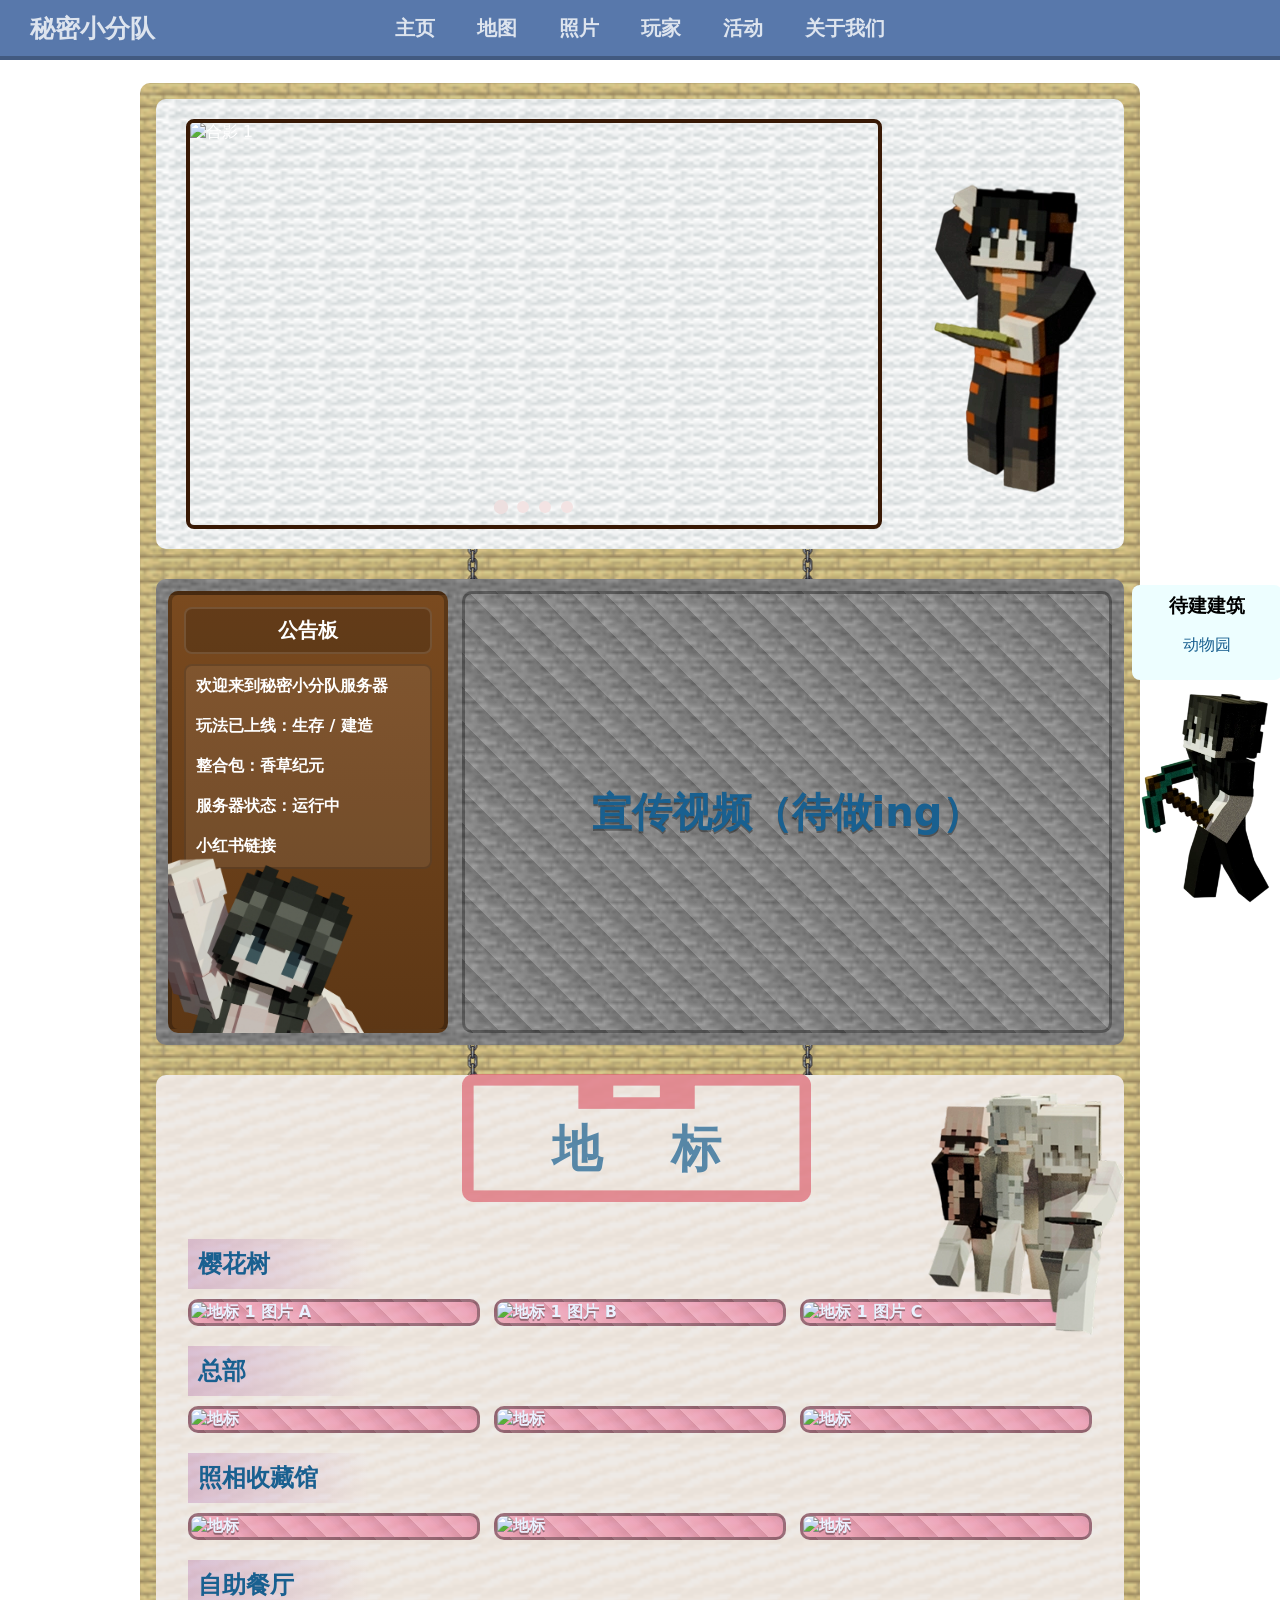
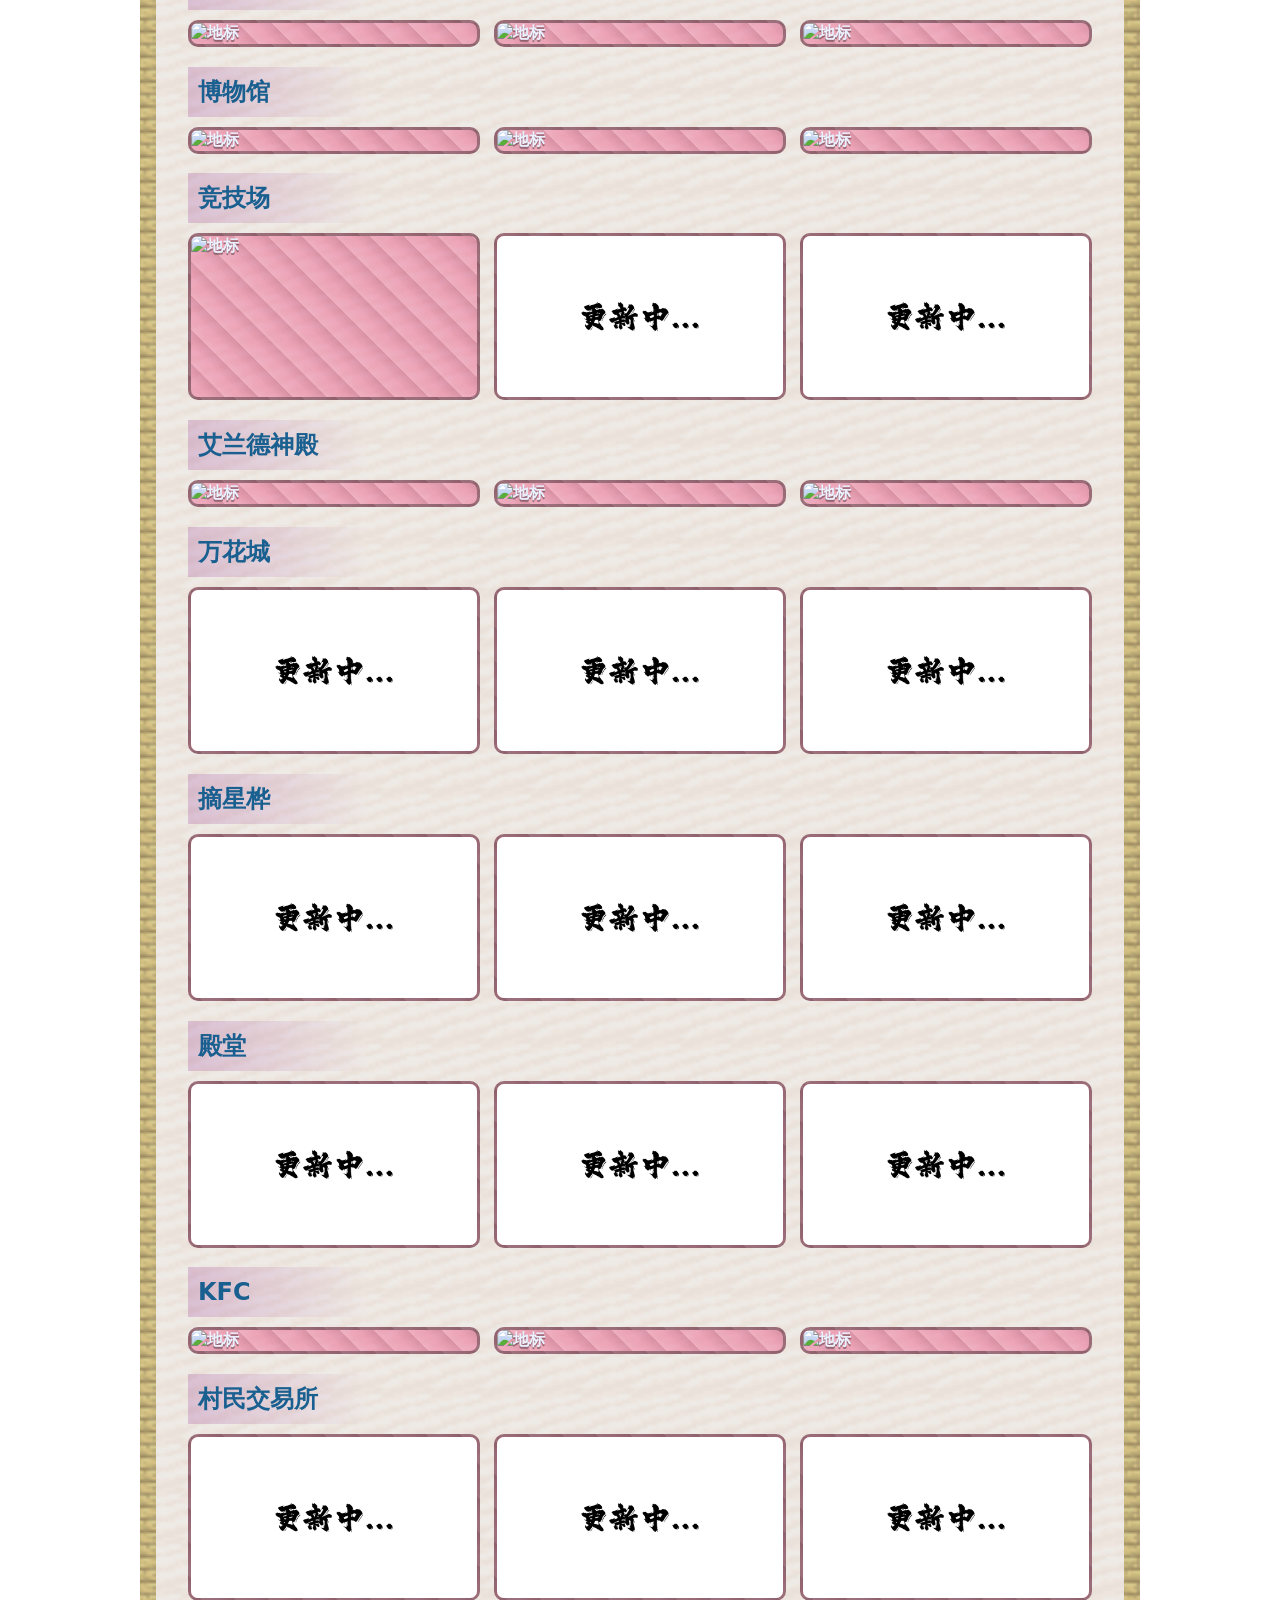
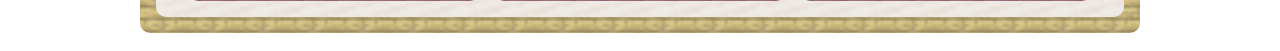
==== index.html @ 8e8fd340 "jsDelivr CDN" ====
<!DOCTYPE html>
<html lang="zh">

<head>
    <meta charset="UTF-8">
    <meta name="viewport" content="width=device-width, initial-scale=1.0">
    <title>秘密小分队 - 照片</title>
    <link rel="stylesheet" href="style.css">
</head>

<body>
    <header class="header">
        <div class="header-title">秘密小分队</div>
        <nav class="nav" aria-label="主导航">
            <ul>
                <li><a href="index.html" class="nav-link">主页</a></li>
                <li><a href="map.html" class="nav-link">地图</a></li>
                <li><a href="picture.html" class="nav-link">照片</a></li>
                <li><a href="user.html" class="nav-link">玩家</a></li>
                <li><a href="activity.html" class="nav-link">活动</a></li>
                <li><a href="about.html" class="nav-link">关于我们</a></li>
            </ul>
        </nav>
    </header>
    <aside class="sidebar">
        <div>
            <h3>待建建筑</h3>
            <p>动物园<p>
        </div>
        <img src="image/index/zhao.png" alt=" Zhao">
    </aside>

    <main class="content-panel content-panel-oak">
        <section id="photo" class="page">
            <!-- 第一板块：轮播图占位色块 -->
            <div class="mc-panel photo-panel-1">
                <div class="photo-panel-row">
                    <div class="carousel-block">
                        <div class="carousel-container" style="width: 696px; height: 410px;">
                            <div class="carousel-slides" id="carouselSlides">
                                <div class="carousel-slide active">
                                    <img src="https://cdn.jsdelivr.net/gh/QiuYu722/mcmmxfd.github.io@main/image/GroupPhoto/hz1.webp" alt="合影 1">
                                </div>
                                <div class="carousel-slide">
                                    <img src="https://cdn.jsdelivr.net/gh/QiuYu722/mcmmxfd.github.io@main/image/GroupPhoto/hz2.webp" alt="合影 2">
                                </div>
                                <div class="carousel-slide">
                                    <img src="https://cdn.jsdelivr.net/gh/QiuYu722/mcmmxfd.github.io@main/image/GroupPhoto/hz3.webp" alt="合影 3">
                                </div>
                                <div class="carousel-slide">
                                    <img src="https://cdn.jsdelivr.net/gh/QiuYu722/mcmmxfd.github.io@main/image/GroupPhoto/hz4.webp" alt="合影 4">
                                </div>
                            </div>
                            <div class="carousel-indicators" id="carouselIndicators"></div>
                        </div>
                    </div>
                    <div class="agen-block">
                        <img src="image/index/agen.png" alt="Agen">
                    </div>
                </div>
            </div>

            <!-- 第一板块与第二板块之间的水平线（栅栏图案平铺） -->
            <div class="container-hr">
                <div></div>
                <img src="image/index/iron.png">
                <div></div>
                <img src="image/index/iron.png">
                <div></div>
            </div>

            <!-- 第二板块：公告板 + 图片展示（大图+小图 / 三小图） -->
            <div class="mc-panel photo-panel-2">
                <div class="photo-grid-2">
                    <aside class="announcement-board">
                        <div class="announcement-title">公告板</div>
                        <img class="announcement-jiang" src="image/index/jiang.png" alt="jiang" />
                        <div class="announcement-body">
                            <div class="announce-line">欢迎来到秘密小分队服务器<br /><br />玩法已上线：生存 / 建造<br />
                                <br />整合包：香草纪元<br />
                                <br />服务器状态：运行中<br />
                                <br /><a style="text-decoration: none;color: white;"
                                    href="https://www.xiaohongshu.com/user/profile/586125215e87e7041551c814?xsec_token=AB4PnEiYgqq6BIfHz4AtgeWIBw6Y8G5RnWT6RjGus243c%3D&xsec_source=pc_search">小红书链接</a>
                            </div>

                        </div>
                    </aside>

                    <div aria-label="图片展示占位块">

                        <div class="img-ph" style="--ph-w: 640px; --ph-h: 442px; height: 442px;">
                            <p style="font-size: 40px;">宣传视频（待做ing）</p>
                        </div>
                    </div>
                </div>
            </div>

            <div class="container-hr">
                <div></div>
                <img src="image/index/iron.png">
                <div></div>
                <img src="image/index/iron.png">
                <div></div>
            </div>

            <!-- 第三板块：三个名字各自三张照片 -->
            <div class="mc-panel photo-panel-3">
                <div class="location-title">
                    <p>地&nbsp&nbsp&nbsp&nbsp标</p>
                </div>
                <img src="image/index/location.png" alt="位置图标" class="location-photo">
                <div id="playerCards" class="player-cards">
                    <div class="player-card">
                        <div class="player-card-id">
                            <h2>樱花树</h2>
                        </div>
                        <div class="player-card-photos">
                            <img src="https://cdn.jsdelivr.net/gh/QiuYu722/mcmmxfd.github.io@main/image/Landmark/CherryBlossom/yhs.webp" alt="地标 1 图片 A" class="img-ph img-ph-3" loading="lazy">
                            <img src="https://cdn.jsdelivr.net/gh/QiuYu722/mcmmxfd.github.io@main/image/Landmark/CherryBlossom/yhs1.webp" alt="地标 1 图片 B" class="img-ph img-ph-3" loading="lazy">
                            <img src="https://cdn.jsdelivr.net/gh/QiuYu722/mcmmxfd.github.io@main/image/Landmark/CherryBlossom/yhs2.webp" alt="地标 1 图片 C" class="img-ph img-ph-3" loading="lazy">
                        </div>
                    </div>

                    <div class="player-card">
                        <div class="player-card-id">
                            <h2>总部</h2>
                        </div>
                        <div class="player-card-photos">
                            <img src="https://cdn.jsdelivr.net/gh/QiuYu722/mcmmxfd.github.io@main/image/Landmark/Headquarters/zb1.webp" alt="地标" class="img-ph img-ph-3" loading="lazy">
                            <img src="https://cdn.jsdelivr.net/gh/QiuYu722/mcmmxfd.github.io@main/image/Landmark/Headquarters/zb2.webp" alt="地标" class="img-ph img-ph-3" loading="lazy">
                            <img src="https://cdn.jsdelivr.net/gh/QiuYu722/mcmmxfd.github.io@main/image/Landmark/Headquarters/zb3.webp" alt="地标" class="img-ph img-ph-3" loading="lazy">
                        </div>
                    </div>

                    <div class="player-card">
                        <div class="player-card-id">
                            <h2>照相收藏馆</h2>
                        </div>
                        <div class="player-card-photos">
                            <img src="https://cdn.jsdelivr.net/gh/QiuYu722/mcmmxfd.github.io@main/image/Landmark/camera/zxg2.webp" alt="地标" class="img-ph img-ph-3" loading="lazy">
                            <img src="https://cdn.jsdelivr.net/gh/QiuYu722/mcmmxfd.github.io@main/image/Landmark/camera/zxg1.webp" alt="地标" class="img-ph img-ph-3" loading="lazy">
                            <img src="https://cdn.jsdelivr.net/gh/QiuYu722/mcmmxfd.github.io@main/image/Landmark/camera/zxg.webp" alt="地标" class="img-ph img-ph-3" loading="lazy">
                        </div>
                    </div>

                    <div class="player-card">
                        <div class="player-card-id">
                            <h2>自助餐厅</h2>
                        </div>
                        <div class="player-card-photos">
                            <img src="https://cdn.jsdelivr.net/gh/QiuYu722/mcmmxfd.github.io@main/image/Landmark/restaurant/ct.webp" alt="地标" class="img-ph img-ph-3" loading="lazy">
                            <img src="https://cdn.jsdelivr.net/gh/QiuYu722/mcmmxfd.github.io@main/image/Landmark/restaurant/ct1.webp" alt="地标" class="img-ph img-ph-3" loading="lazy">
                            <img src="https://cdn.jsdelivr.net/gh/QiuYu722/mcmmxfd.github.io@main/image/Landmark/restaurant/ct2.webp" alt="地标" class="img-ph img-ph-3" loading="lazy">
                        </div>
                    </div>

                    <div class="player-card">
                        <div class="player-card-id">
                            <h2>博物馆</h2>
                        </div>
                        <div class="player-card-photos">
                            <img src="https://cdn.jsdelivr.net/gh/QiuYu722/mcmmxfd.github.io@main/image/Landmark/museum/bwg.webp" alt="地标" class="img-ph img-ph-3" loading="lazy">
                            <img src="https://cdn.jsdelivr.net/gh/QiuYu722/mcmmxfd.github.io@main/image/Landmark/museum/bwg1.webp" alt="地标" class="img-ph img-ph-3" loading="lazy">
                            <img src="https://cdn.jsdelivr.net/gh/QiuYu722/mcmmxfd.github.io@main/image/Landmark/museum/bwg2.webp" alt="地标" class="img-ph img-ph-3" loading="lazy">
                        </div>
                    </div>

                    <div class="player-card">
                        <div class="player-card-id">
                            <h2>竞技场</h2>
                        </div>
                        <div class="player-card-photos">
                            <img src="https://cdn.jsdelivr.net/gh/QiuYu722/mcmmxfd.github.io@main/image/Landmark/fight/jjc.webp" alt="地标" class="img-ph img-ph-3" loading="lazy">
                            <img src="image/update.png" alt="地标" class="img-ph img-ph-3" loading="lazy">
                            <img src="image/update.png" alt="地标" class="img-ph img-ph-3" loading="lazy">
                        </div>
                    </div>

                    <div class="player-card">
                        <div class="player-card-id">
                            <h2>艾兰德神殿</h2>
                        </div>
                        <div class="player-card-photos">
                            <img src="https://cdn.jsdelivr.net/gh/QiuYu722/mcmmxfd.github.io@main/image/Landmark/temple/sd.webp" alt="地标" class="img-ph img-ph-3" loading="lazy">
                            <img src="https://cdn.jsdelivr.net/gh/QiuYu722/mcmmxfd.github.io@main/image/Landmark/temple/sd2.webp" alt="地标" class="img-ph img-ph-3" loading="lazy">
                            <img src="https://cdn.jsdelivr.net/gh/QiuYu722/mcmmxfd.github.io@main/image/Landmark/temple/sd1.webp" alt="地标" class="img-ph img-ph-3" loading="lazy">
                        </div>
                    </div>
                    
                    <div class="player-card">
                        <div class="player-card-id">
                            <h2>万花城</h2>
                        </div>
                        <div class="player-card-photos">
                            <img src="image/update.png" alt="地标" class="img-ph img-ph-3" loading="lazy">
                            <img src="image/update.png" alt="地标" class="img-ph img-ph-3" loading="lazy">
                            <img src="image/update.png" alt="地标" class="img-ph img-ph-3" loading="lazy">
                        </div>
                    </div>

                    <div class="player-card">
                        <div class="player-card-id">
                            <h2>摘星桦</h2>
                        </div>
                        <div class="player-card-photos">
                            <img src="image/update.png" alt="地标" class="img-ph img-ph-3" loading="lazy">
                            <img src="image/update.png" alt="地标" class="img-ph img-ph-3" loading="lazy">
                            <img src="image/update.png" alt="地标" class="img-ph img-ph-3" loading="lazy">
                        </div>
                    </div>

                    <div class="player-card">
                        <div class="player-card-id">
                            <h2>殿堂</h2>
                        </div>
                        <div class="player-card-photos">
                            <img src="image/update.png" alt="地标" class="img-ph img-ph-3" loading="lazy">
                            <img src="image/update.png" alt="地标" class="img-ph img-ph-3" loading="lazy">
                            <img src="image/update.png" alt="地标" class="img-ph img-ph-3" loading="lazy">
                        </div>
                    </div>

                    <div class="player-card">
                        <div class="player-card-id">
                            <h2>KFC</h2>
                        </div>
                        <div class="player-card-photos">
                            <img src="https://cdn.jsdelivr.net/gh/QiuYu722/mcmmxfd.github.io@main/image/Landmark/KFC/kfc.webp" alt="地标" class="img-ph img-ph-3" loading="lazy">
                            <img src="https://cdn.jsdelivr.net/gh/QiuYu722/mcmmxfd.github.io@main/image/Landmark/KFC/kfc1.webp" alt="地标" class="img-ph img-ph-3" loading="lazy">
                            <img src="https://cdn.jsdelivr.net/gh/QiuYu722/mcmmxfd.github.io@main/image/Landmark/KFC/kfc2.webp" alt="地标" class="img-ph img-ph-3" loading="lazy">
                        </div>
                    </div>

                    <div class="player-card">
                        <div class="player-card-id">
                            <h2>村民交易所</h2>
                        </div>
                        <div class="player-card-photos">
                            <img src="image/update.png" alt="地标" class="img-ph img-ph-3" loading="lazy">
                            <img src="image/update.png" alt="地标" class="img-ph img-ph-3" loading="lazy">
                            <img src="image/update.png" alt="地标" class="img-ph img-ph-3" loading="lazy">
                        </div>
                    </div>

                </div>
            </div>
        </section>
    </main>

    <script src="script.js"></script>
</body>

</html>
---- style.css ----
/* ========================================
   基础样式 - Minecraft 风格主题
   ======================================== */

/* MC 风格基础样式（占位图也会使用这套像素块风格） */
* {
  box-sizing: border-box;
  color: #ffffff;
}

body {
  font-family: "Minecraft", "Minecraftia", "Press Start 2P", system-ui, -apple-system, sans-serif;
  margin: 0;
  position: relative;
}

body::before {
  content: "";
  position: fixed;
  top: 0;
  left: 0;
  width: 100%;
  height: 100%;
  z-index: -1;
  background-image: url("image/index/background.jpg");
  background-repeat: no-repeat;
  background-attachment: fixed;
  background-size: cover;
  will-change: transform;
}

/* ========================================
   顶部导航栏样式
   ======================================== */

.header {
  background-color: #5878ab;
  height: 60px;
  padding: 0 30px;
  display: grid;
  grid-template-columns: 1fr auto 1fr;
  align-items: center;
  border-bottom: 4px solid rgba(0, 0, 0, 0.25);
  position: fixed;
  top: 0;
  left: 0;
  right: 0;
  z-index: 1000;
}

.header-title {
  color: #dde4ee;
  font-size: 25px;
  font-weight: 700;
  justify-self: start;
  text-shadow: 0 2px 0 #5878ab;
}

.header-login {
  justify-self: end;
}

.login-link {
  color: #fff;
  text-decoration: none;
  padding: 8px 12px;
  background: rgba(0, 0, 0, 0.18);
  border: 2px solid rgba(255, 255, 255, 0.12);
  border-radius: 6px;
  font-weight: 700;
}

/* 导航菜单 */
.nav ul {
  list-style: none;
  padding: 0;
  margin: 0;
  display: flex;
  gap: 22px;
  justify-content: center;
}

.nav ul li {
  display: inline-block;
}

.nav ul li a {
  color: #dde4ee;
  text-decoration: none;
  font-size: 20px;
  font-weight: 600;
  padding: 8px 10px;
  border-radius: 6px;
  background: transparent;
}

.nav ul li a:hover {
  color: #d5843e; /* 悬停字体改为褐色 */
}

/* ========================================
   侧边栏样式（右下角待建建筑）
   ======================================== */

.sidebar {
  position: fixed;
  bottom: -10px;
  right: -2px;
  z-index: 999;
}

.sidebar div {
  width: 150px;
  border-radius: 8px;
  background: rgb(237, 254, 255);
}

.sidebar div p {
  margin: 0;
  padding: 8px 12px;
  color: #196090;
  text-align: center;
  font-size: 16px;
}

.sidebar div h3 {
  margin: 0;
  padding: 8px 12px;
  color: #000000;
  text-align: center;
}

.sidebar img {
  display: block;
  width: 150px;
  height: auto;
}

/* ========================================
   内容面板基础样式
   ======================================== */

.content-panel {
  width: 1100px; /* 1k 固定画布宽度，避免缩放时位置漂移 */
  max-width: 1000px;
  min-width: 1000px;
  margin: 83px auto 18px;
  background-color: #ffffff;
  border-radius: 10px; /* 与 .mc-panel 圆角对齐 */
  overflow: hidden; /* 确保圆角裁切一致 */
}

.content-panel-oak {
  background-color: transparent; /* 替换纯色为贴图 */
  background-image: url("image/Texture/oak.png");
  background-repeat: repeat;
  padding: 16px;
  background-size: 50px 50px;
}

.page {
  display: block;
}

/* 橡木围栏分隔线 */
.oak-divider {
  height: 50px;
  width: 100%;
  position: relative;
  border-radius: 0;
  overflow: hidden; /* 防止伪元素偏移导致边缘看起来发圆 */
  background-image: url("image/oak_fence.png");
  background-repeat: repeat-x;
  background-position: center;
  background-size: auto 50px;
  margin: 0;
}

.oak-divider::before {
  content: "";
  position: absolute;
  inset: 0;
  background-image: url("image/oak_fence.png");
  background-repeat: repeat-x;
  background-position: center;
  background-size: auto 50px;
  transform: translateY(-6px);
  filter: brightness(1.18) contrast(1.05);
  opacity: 0.28;
  mix-blend-mode: screen;
  border-radius: 0;
  pointer-events: none;
}

.oak-divider::after {
  content: "";
  position: absolute;
  inset: 0;
  background-image: url("image/oak_fence.png");
  background-repeat: repeat-x;
  background-position: center;
  background-size: auto 50px;
  transform: translateY(6px);
  filter: brightness(0.78) contrast(1.05);
  opacity: 0.25;
  mix-blend-mode: multiply;
  border-radius: 0;
  pointer-events: none;
}

/* ========================================
   MC 通用组件样式
   ======================================== */

.mc-panel {
  background: linear-gradient(#2c3d6b, #243257);
  border-radius: 10px;
  padding: 10px;
}

.mc-button {
  background: #2f8f2f;
  color: #f7fff7;
  border: 3px solid rgba(0, 0, 0, 0.25);
  border-bottom-width: 6px;
  border-radius: 8px;
  padding: 10px 12px;
  cursor: pointer;
  font-weight: 800;
  letter-spacing: 0.5px;
}

.mc-button:hover {
  filter: brightness(1.05);
}

.mc-button:disabled {
  opacity: 0.6;
  cursor: not-allowed;
}

.mc-select {
  width: 220px;
  padding: 10px 12px;
  border-radius: 8px;
  border: 3px solid rgba(0, 0, 0, 0.25);
  background: #111a2e;
  color: #eaf2ff;
  font-weight: 700;
}

.mc-select[multiple] {
  height: auto;
  min-height: 100px;
}

.mc-input {
  width: 100%;
  padding: 12px 14px;
  border-radius: 8px;
  border: 3px solid rgba(0, 0, 0, 0.25);
  background: #0f1730;
  color: #eaf2ff;
  font-size: 14px;
  font-weight: 600;
}

/* ========================================
   第一板块：轮播图 + Agen 角色展示
   对应 HTML: photo-panel-1
   包含：合影轮播图（696x410）+ 右侧 Agen 图片
   ======================================== */

.photo-panel-1 {
  padding: 20px;
  position: relative;
  overflow: hidden;
  background-image: url("image/Texture/wool.png");
  background-repeat: repeat;
  background-size: 50px 50px;
}

.photo-panel-1 .photo-panel-row {
  position: relative;
  z-index: 1;
}

.photo-panel-row {
  display: flex;
  gap: 14px;
  align-items: flex-start;
}

.carousel-block {
  flex: 1;
  min-width: 0;
}

/* Agen 角色图片定位 */
.agen-block {
  display: flex;
  align-items: center;
  justify-content: center;
}

.agen-block img {
  max-width: 300px;
  height: auto;
  position: absolute;
  top: 40px;
  right: -20px;
}

/* 轮播图容器 */
.carousel-container {
  position: relative;
  width: 690px;
  height: 404px;
  overflow: hidden;
  margin: 0 auto 0 10px;
  border-radius: 8px;
  border: 4px solid #381905;
}

.carousel-slides {
  width: 100%;
  height: 100%;
  position: relative;
}

.carousel-slide {
  position: absolute;
  top: 0;
  left: 0;
  width: 100%;
  height: 100%;
  opacity: 0;
  transition: opacity 0.5s ease-in-out;
  display: flex;
  align-items: center;
  justify-content: center;
}

.carousel-slide.active {
  opacity: 1;
  z-index: 1;
}

.carousel-slide img {
  width: 690px;
  height: 404px;
  object-fit: cover;
  display: block;
}

/* 轮播图指示器 */
.carousel-indicators {
  position: absolute;
  bottom: 12px;
  left: 50%;
  transform: translateX(-50%);
  display: flex;
  gap: 10px;
  z-index: 2;
}

.carousel-indicator {
  width: 12px;
  height: 12px;
  border-radius: 50%;
  background: rgb(243, 227, 227);
  cursor: pointer;
  transition: background-color 0.3s, transform 0.3s;
}

.carousel-indicator.active {
  background: rgb(237, 223, 223);
  transform: scale(1.2);
}

.carousel-indicator:hover {
  background: rgb(232, 218, 218);
}

.carousel-controls {
  width: 120px;
  display: flex;
  flex-direction: column;
  gap: 10px;
  padding-top: 4px;
}

/* ========================================
   水平分隔线（铁轨图案）
   用于分隔各个版块
   ======================================== */

.container-hr {
  width: 968px;
  display: grid;
  grid-template-columns: 1fr auto 1fr auto 1fr; /* 列结构：左空隙 | 图片 1 | 中空隙 | 图片 2 | 右空隙 */
  align-items: center;
}

/* 图片固定为 35px × 30px */
.container-hr>img {
  width: 35px;
  height: 30px;
  object-fit: cover; /* 图片会裁剪填满，不变形 */
}

/* ========================================
   第二板块：公告板 + 宣传视频占位
   对应 HTML: photo-panel-2
   包含：左侧公告板（280px）+ 右侧宣传视频区域（640x442）
   ======================================== */

.photo-panel-2 {
  padding: 12px;
  background-image: url("image/Texture/stone.jpg");
  background-repeat: repeat;
  background-size: 50px 50px;
}

.photo-grid-2 {
  display: grid;
  grid-template-columns: 280px 1fr;
  gap: 14px;
}

/* 公告板样式 */
.announcement-board {
  border: 4px solid rgba(0, 0, 0, 0.25);
  border-radius: 10px;
  background: linear-gradient(#7a4a1f, #5d3715);
  padding: 12px;
  height: 442px;
  position: relative; /* 便于内部图片左下角定位 */
}

.announcement-jiang {
  position: absolute;
  bottom: 12px;
  width: 200px;
  height: auto;
  z-index: 2; /* 放在文字上方 */
  pointer-events: none; /* 不影响用户选择/拖拽 */
  transform: translate(-16px, 16px);
}

.announcement-title {
  font-weight: 950;
  font-size: 20px;
  margin-bottom: 10px;
  padding: 8px 10px;
  border-radius: 8px;
  background: rgba(0, 0, 0, 0.18);
  border: 2px solid rgba(255, 255, 255, 0.12);
  text-align: center; /* 文字在公告标题栏内居中 */
}

.announcement-body {
  display: flex;
  flex-direction: column;
  gap: 10px;
}

.announce-line {
  background: rgba(255, 255, 255, 0.08);
  border: 2px solid rgba(0, 0, 0, 0.18);
  border-radius: 8px;
  padding: 10px;
  font-weight: 750;
}

/* 图片占位块通用样式 */
.img-ph {
  display: flex;
  align-items: center;
  justify-content: center;
  background: repeating-linear-gradient(45deg,
      rgba(255, 255, 255, 0.15),
      rgba(255, 255, 255, 0.05) 12px,
      rgba(0, 0, 0, 0.08) 24px);
  border: 3px solid rgba(0, 0, 0, 0.35);
  border-radius: 10px;
  color: #eaf2ff;
  font-weight: 900;
  text-shadow: 0 2px 0 rgba(0, 0, 0, 0.35);
}

/* 三张照片布局的图片尺寸 */
.img-ph-3 {
  width: 292px;
  height: auto;
  background-color: rgba(233, 30, 99, 0.35);
}

/* ========================================
   第三板块：地标展示区
   对应 HTML: photo-panel-3
   包含：地标标题 + 位置图标 + 多个玩家卡片（每个含 3 张照片）
   ======================================== */

.photo-panel-3 {
  padding: 12px;
  position: relative;
  background-image: url("image/Texture/quartzblock.jpg");
  background-repeat: repeat;
  padding: 16px;
  background-size: 50px 50px;
}

.photo-panel-3 h2,
p {
  color: #196090;
}

.photo-panel-3 p {
  text-align: center;
  line-height: 3;
  font-size: 50px;
  font-weight: 950;
  margin: 0px;
}

/* 地标标题背景（高斯普图案） */
.location-title {
  position: relative;
  left: 290px;
  top: -17px;
  right: 20px;
  width: 349px;
  height: 128px;
  background-image: url("image/index/gsp.png");
  background-repeat: no-repeat;
  background-size: cover;
  opacity: 0.7;
}

/* 位置图标图片 */
.location-photo {
  position: absolute;
  top: -10px;
  right: -20px;
  width: 240px;
  height: auto;
  z-index: 1;
  pointer-events: none;
}

/* 玩家选择器（未在 index.html 使用，保留给其他页面） */
.player-selector {
  display: flex;
  justify-content: space-between;
  align-items: center;
  gap: 14px;
  margin-bottom: 14px;
}

.player-selector-left {
  display: flex;
  align-items: center;
  gap: 12px;
}

.player-selector-label {
  font-weight: 900;
}

.player-dropdown {
  position: relative;
}

.player-dropdown-summary {
  cursor: pointer;
  list-style: none;
  font-weight: 900;
  padding: 10px 12px;
  border-radius: 8px;
  border: 3px solid rgba(0, 0, 0, 0.25);
  background: #111a2e;
  color: #eaf2ff;
  user-select: none;
}

.player-dropdown summary::-webkit-details-marker {
  display: none;
}

.player-checkboxes {
  margin-top: 0; /* 提示词和下拉列表之间不留空 */
  padding: 10px 12px;
  border-radius: 10px;
  border: 3px solid rgba(0, 0, 0, 0.25);
  background: #111a2e;
  display: flex;
  flex-direction: column;
  gap: 10px;
  min-width: 240px;
}

.player-checkbox {
  display: flex;
  align-items: center;
  gap: 10px;
  font-weight: 800;
  color: #eaf2ff;
}

.player-checkbox input[type="checkbox"] {
  width: 18px;
  height: 18px;
  accent-color: #2f8f2f;
}

/* 玩家卡片容器 */
.player-cards {
  display: flex;
  flex-direction: column; /* 每个小板块独占一行 */
  align-items: stretch;
}

.player-card {
  display: block;
  width: 100%;
  padding-left: 16px;
  padding-right: 16px;
}

.player-card-id {
  width: 180px;
  height: 50px;
  background: linear-gradient(to right, rgba(134, 18, 132, 0.196), rgba(221, 88, 206, 0.004));
  margin-bottom: 10px;
}

.player-card-id h2 {
  line-height: 50px;
  margin-left: 10px;
}

/* 玩家照片网格（每行 3 张） */
.player-card-photos {
  display: flex;
  gap: 14px;
}

/* ========================================
   地图页面样式（map.html 使用）
   ======================================== */

.map-panel {
  padding: 0;
  position: relative;
}

.map-view {
  width: 100%;
  height: 520px;
  border-radius: 10px;
  overflow: hidden;
  border: 4px solid rgba(0, 0, 0, 0.25);
  background: linear-gradient(#131a33, #0d1230);
  position: relative;
}

.map-inner {
  position: absolute;
  left: 0;
  top: 0;
  transform-origin: 0 0;
}

.map-placeholder {
  border-radius: 4px;
  border-color: rgba(255, 255, 255, 0.12);
  width: var(--ph-w, 1200px);
  height: var(--ph-h, 800px);
  background-color: rgba(33, 150, 243, 0.25);
}

.map-image {
  width: 1200px;
  height: 800px;
  display: block;
  -webkit-user-drag: none;
  -khtml-user-drag: none;
  -moz-user-drag: none;
  -o-user-drag: none;
  user-select: none;
  -webkit-user-select: none;
  -moz-user-select: none;
  -ms-user-select: none;
}

.bailandi-image {
  position: absolute;
  bottom: -10px;
  right: -60px;
  width: auto;
  height: 240px;
  z-index: 10;
  pointer-events: none;
}

.map-hint {
  padding: 25px 20px;
  font-size: 20px;
}

/* ========================================
   用户页面样式（user.html 使用）
   ======================================== */

.user-page {
  padding: 12px;
  background-image: url("image/Texture/oak.png");
  background-repeat: repeat;
  background-size: 50px 50px;
}

.user-cards-container {
  display: flex;
  flex-direction: column;
  gap: 5px;
}

.user-card {
  background: #ffffff;
  border-radius: 10px;
  overflow: hidden;
  transition: all 0.3s ease;
}

.user-card-header {
  padding: 16px 20px;
  background: #dde4ee;
  border-bottom: 2px solid rgba(133, 114, 114, 0.12);
  cursor: pointer;
  transition: transform 0.3s ease;
  transform-origin: left center;
}

.user-card-header:hover {
  background: rgba(0, 0, 0, 0.25);
  transform: scale(1.2);
}

.user-card-title {
  margin: 0;
  padding: 0;
  font-weight: 950;
  font-size: 22px;
  color: #5878ab;
  display: inline-block;
}

.user-card-body {
  padding: 20px;
  transition: all 0.4s ease;
  max-height: 2000px;
  opacity: 1;
  background-image: url("image/Texture/wool.png");
  background-repeat: repeat;
  background-size: 50px 50px;
}

.user-card.collapsed .user-card-body {
  display: none;
}

.user-card.collapsed .user-card-header {
  border-bottom: none;
}

.user-two-col {
  display: flex;
  gap: 14px;
  align-items: stretch;
}

.user-col {
  min-width: 0;
}

.user-col-left {
  flex: 0 0 220px;
  width: 220px;
  position: relative;
}

.user-col-right {
  flex: 1;
  display: grid;
  grid-template-columns: repeat(2, 1fr);
  gap: 14px;
}

.user-skin-image {
  width: 220px;
  height: auto;
  display: block;
  border-radius: 8px;
  transition: transform 0.3s ease;
  cursor: pointer;
  position: relative;
  z-index: 2;
}

.user-skin-image:hover {
  transform: scale(1.05);
}

.user-skin-image.patting {
  animation: patAnimation 1s ease-in-out;
}

@keyframes patAnimation {
  0% {
    transform-origin: bottom center;
    transform: scaleY(1);
  }

  50% {
    transform-origin: bottom center;
    transform: scaleY(0.9);
  }

  100% {
    transform-origin: bottom center;
    transform: scaleY(1);
  }
}

.user-skin-patpat {
  position: absolute;
  top: 0;
  left: 50%;
  transform: translateX(-50%);
  width: 80px;
  height: auto;
  opacity: 0;
  z-index: 10;
  pointer-events: none;
  transition: opacity 0.3s ease;
}

.user-skin-patpat.show {
  opacity: 1;
  animation: showPatAnimation 1s ease-in-out;
}

@keyframes showPatAnimation {
  0% {
    opacity: 0;
    transform: translateX(-50%) translateY(-10px);
  }

  10% {
    opacity: 1;
    transform: translateX(-50%) translateY(0);
  }

  90% {
    opacity: 1;
    transform: translateX(-50%) translateY(0);
  }

  100% {
    opacity: 0;
    transform: translateX(-50%) translateY(-10px);
  }
}

.user-block {
  padding: 10px;
  text-align: center;
  line-height: 1.2;
}

.user-photo-grid {
  display: grid;
  grid-template-columns: repeat(2, 1fr);
  grid-template-rows: repeat(4, 1fr);
  gap: 14px;
  width: 100%;
  height: auto;
}

.user-photo-item {
  width: 100%;
  height: 100%;
  display: flex;
  align-items: center;
  justify-content: center;
}

.user-photo-item-img {
  width: 340px;
  height: 200px;
  object-fit: cover;
  border-radius: 8px;
  border: 3px solid rgba(233, 30, 99, 0.35);
  transition: transform 0.3s ease;
}

/* ========================================
   照片墙页面样式（picture.html 使用）
   ======================================== */

.photo-wall-container {
  width: 1210px;
  max-width: 1210px;
  min-width: 1210px;
  margin: 83px auto 18px;
  background-image: url("image/Texture/oak.png");
  background-repeat: repeat;
  background-size: 50px 50px;
  padding: 14px;
  border-radius: 8px;
}

.photo-wall {
  display: grid;
  grid-template-columns: repeat(4, 1fr);
  gap: 14px;
  width: 100%;
}

.wall-photo {
  width: 285px;
  height: 213px;
  object-fit: cover;
  border-radius: 8px;
  border: 3px solid rgba(0, 0, 0, 0.25);
  transition: transform 0.3s ease;
  background-color: rgba(233, 30, 99, 0.35);
}

/* 图片网格布局（第二版块中使用，已内联在 HTML 中） */
.image-grid {
  display: grid;
  grid-template-columns: repeat(3, 1fr);
  grid-template-rows: 260px 170px;
  gap: 12px;
}

.image-grid .img-ph {
  width: 100%;
  height: 100%;
}

/* ========================================
   活动页面样式（activity.html 使用）
   ======================================== */

/* 活动页面主容器 */
.activity-main {
  width: 920px;
  margin: 83px auto 18px;
  background-image: url("image/Texture/quartzblock.jpg");
  background-repeat: repeat;
  background-size: 50px 50px;
  border-radius: 18px;
  overflow: hidden;
}

/* 活动卡片容器 */
.activity-card {
  width: 896px;
  margin: 0 auto;
  padding-top: 20px;
  padding-bottom: 20px;
}

/* 活动卡片中的日期段落 - 水平居中 */
.activity-card > p {
  text-align: center;
  margin: 0 0 16px 0;
  font-size: 18px;
  font-weight: 700;
  color: #6b8abd;
}


/* 活动标题 */
.activity-title {
  text-align: center;
  margin: 0 0 8px 0;
  font-size: 32px;
  font-weight: 900;
  color: #5878ab;
}

/* 活动照片网格容器 */
.activity-photo-grid {
  position: relative;
  display: grid;
  grid-template-columns: repeat(2, 400px);
  gap: 20px;
  justify-content: center;
}

/* 活动照片 */
.activity-photo {
  width: 400px;
  height: auto;
  border-radius: 8px;
  border: 3px solid rgba(0, 0, 0, 0.25);
}

/* 活动头像 */
.activity-avatar {
  position: absolute;
  top: 50%;
  left: 50%;
  transform: translate(-50%, -50%);
  width: 150px;
  height: 150px;
  border-radius: 50%;
  border: 3px solid rgba(255, 255, 255, 0.8);
  z-index: 10;
  box-shadow: 0 4px 8px rgba(0, 0, 0, 0.3);
}

/* 阿根头像特殊样式 */
.activity-avatar-agen {
  position: absolute;
  top: 50%;
  left: 50%;
  transform: translate(-50%, -50%);
  width: 350px;
  height: auto;
  border-radius: 10%;
  border: 3px solid rgba(255, 255, 255, 0.8);
  z-index: 10;
  box-shadow: 0 4px 8px rgba(0, 0, 0, 0.3);
}


/* ========================================
   图片放大查看器（Lightbox）样式
   用于 .img-ph.img-ph-3, .wall-photo, .user-photo-item-img
   ======================================== */

.image-lightbox {
  display: none;
  position: fixed;
  top: 0;
  left: 0;
  width: 100%;
  height: 100%;
  background: rgba(0, 0, 0, 0.9);
  z-index: 10000;
  justify-content: center;
  align-items: center;
  cursor: zoom-out;
  opacity: 0;
  transition: opacity 0.3s ease;
}

.image-lightbox.active {
  display: flex;
  opacity: 1;
}

.image-lightbox img {
  max-width: 90%;
  max-height: 90%;
  object-fit: contain;
  border-radius: 8px;
  box-shadow: 0 4px 20px rgba(0, 0, 0, 0.5);
  transform: scale(0.9);
  transition: transform 0.3s ease;
}

.image-lightbox.active img {
  transform: scale(1);
}

.image-lightbox-close {
  position: absolute;
  top: 20px;
  right: 30px;
  font-size: 40px;
  color: #ffffff;
  cursor: pointer;
  z-index: 10001;
  width: 50px;
  height: 50px;
  display: flex;
  align-items: center;
  justify-content: center;
  background: rgba(255, 255, 255, 0.1);
  border-radius: 50%;
  transition: background 0.3s ease;
  user-select: none;
}

.image-lightbox-close:hover {
  background: rgba(255, 255, 255, 0.2);
}

/* 可点击图片的光标样式 */
.img-ph-3.clickable,
.wall-photo.clickable,
.user-photo-item-img.clickable {
  cursor: zoom-in;
  transition: transform 0.3s ease, box-shadow 0.3s ease;
}

.img-ph-3.clickable:hover,
.wall-photo.clickable:hover,
.user-photo-item-img.clickable:hover {
  transform: scale(1.03);
  box-shadow: 0 4px 12px rgba(0, 0, 0, 0.3);
}

/* ========================================
   关于我们页面样式（about.html 使用）
   ======================================== */

.about-container {
  width: 950px;
  height: 610px;
  background-image: url('image/avator/book.png');
  background-repeat: no-repeat;
  background-size: cover;
  margin: 80px auto 0;
  display: flex;
  align-items: flex-start;
  padding-top: 50px;
}

.book-left {
  margin-left: 80px;
  flex: 1;
}

.book-left-content {
  width: 360px;
  height: 200px;
  text-align: center;
}

.book-left-avatars {
  display: flex;
  flex-wrap: wrap;
  width: 350px;
  gap: 10px;
}

.book-left-avatars img {
  width: 50px;
  height: 50px;
}

.book-right {
  margin-left: 30px;
  flex: 1;
  width: 300px;
}

.book-right h3 {
  margin: 0;
  color: #f1af16;
}

.book-right p {
  margin: 10px 0 0 0;
}

.book-right hr {
  width: 80%;
  margin-left: 0;
  border: 2px solid #cab88f;
}
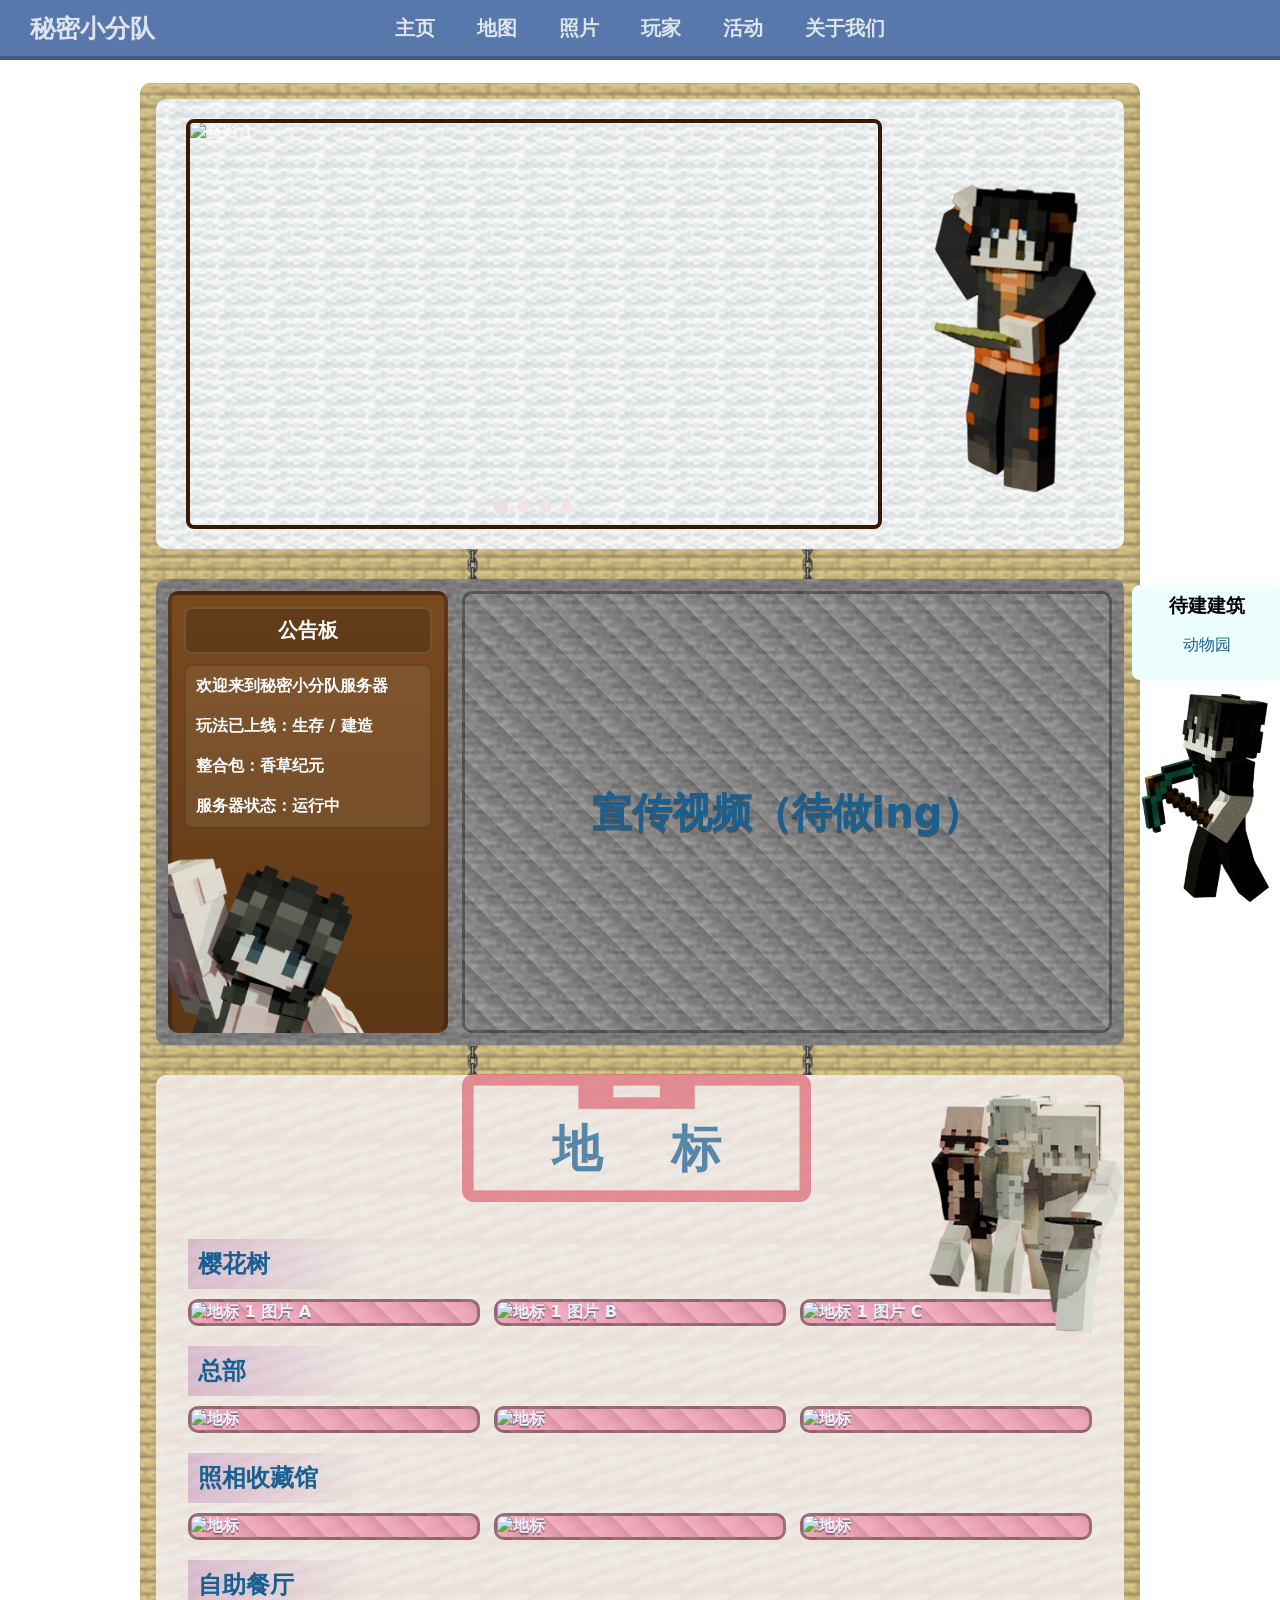
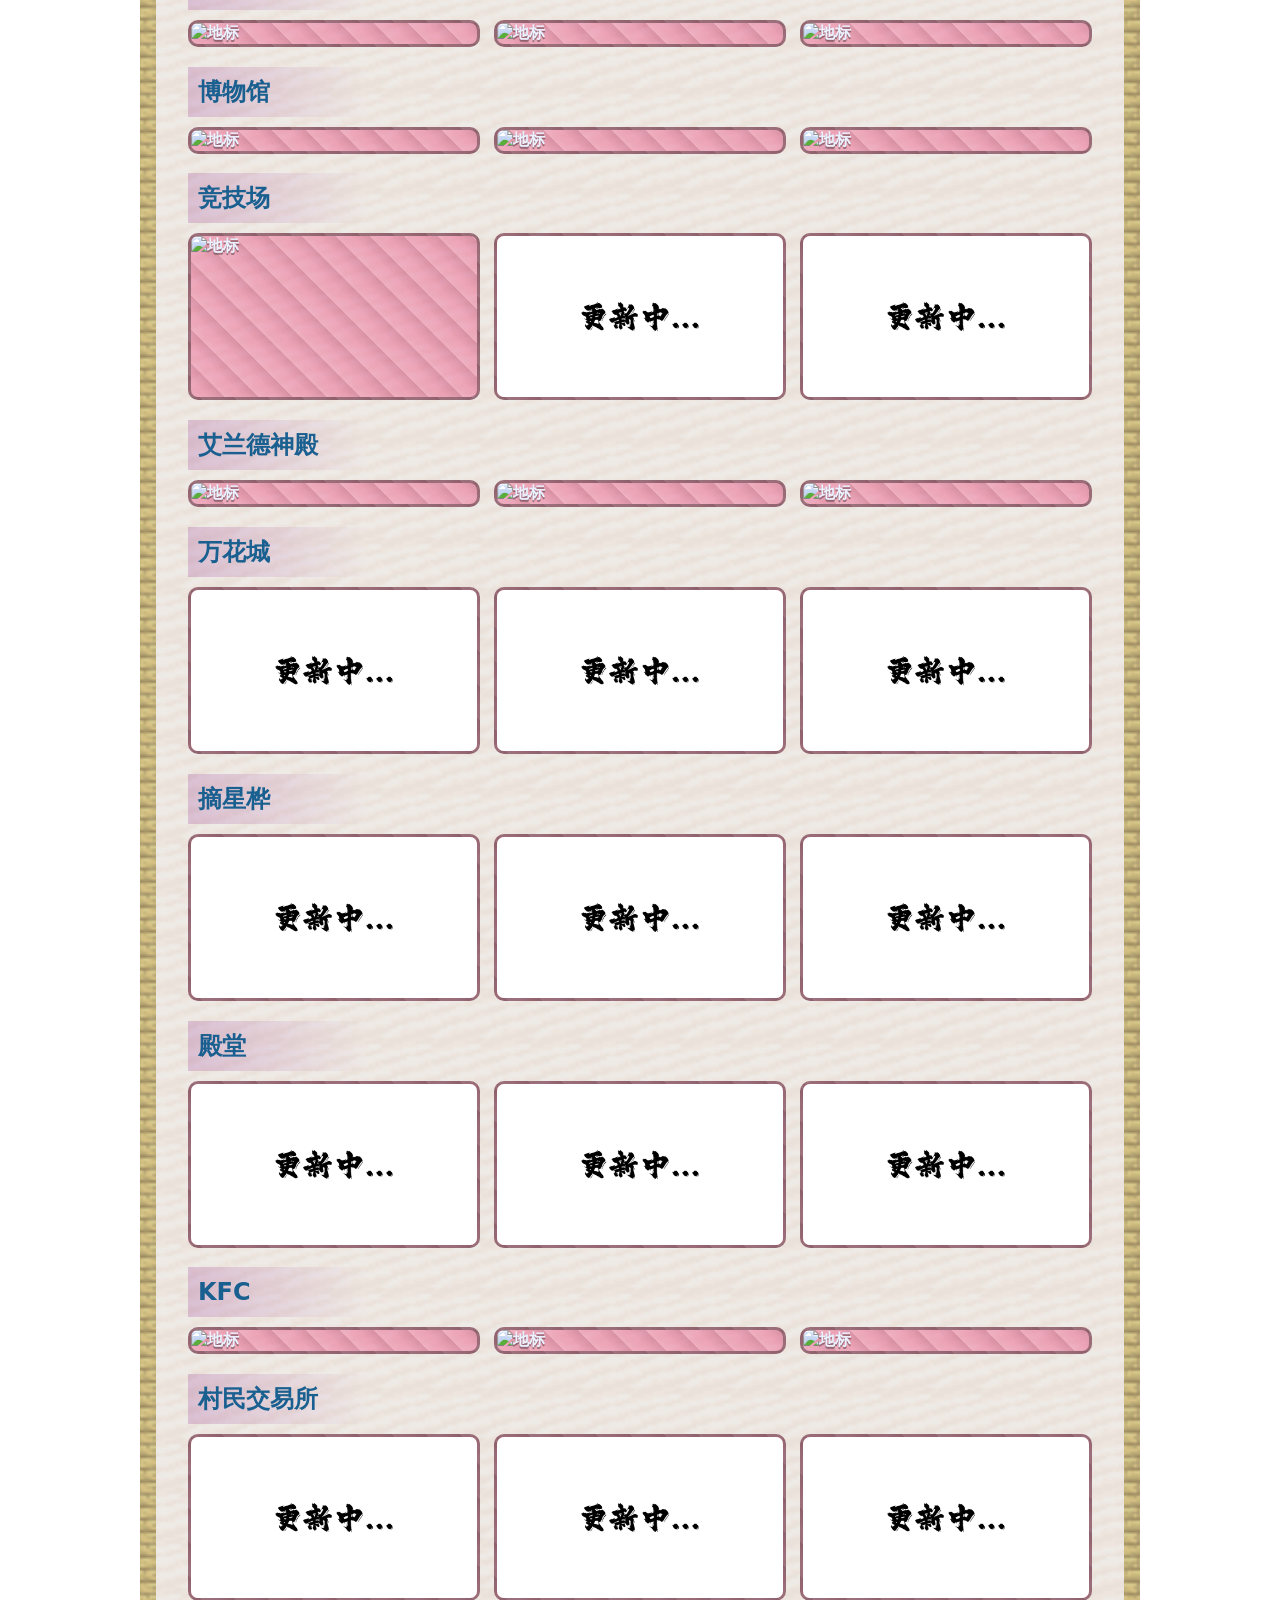
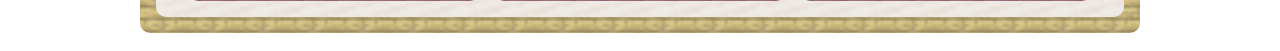
==== commit 06e29ba7: "Update index.html" ====
--- a/index.html
+++ b/index.html
@@ -79,8 +79,7 @@
                             <div class="announce-line">欢迎来到秘密小分队服务器<br /><br />玩法已上线：生存 / 建造<br />
                                 <br />整合包：香草纪元<br />
                                 <br />服务器状态：运行中<br />
-                                <br /><a style="text-decoration: none;color: white;"
-                                    href="https://www.xiaohongshu.com/user/profile/586125215e87e7041551c814?xsec_token=AB4PnEiYgqq6BIfHz4AtgeWIBw6Y8G5RnWT6RjGus243c%3D&xsec_source=pc_search">小红书链接</a>
+                                
                             </div>
 
                         </div>
@@ -225,9 +224,9 @@
                             <h2>KFC</h2>
                         </div>
                         <div class="player-card-photos">
-                            <img src="https://cdn.jsdelivr.net/gh/QiuYu722/mcmmxfd.github.io@main/image/Landmark/KFC/kfc.webp" alt="地标" class="img-ph img-ph-3" loading="lazy">
-                            <img src="https://cdn.jsdelivr.net/gh/QiuYu722/mcmmxfd.github.io@main/image/Landmark/KFC/kfc1.webp" alt="地标" class="img-ph img-ph-3" loading="lazy">
-                            <img src="https://cdn.jsdelivr.net/gh/QiuYu722/mcmmxfd.github.io@main/image/Landmark/KFC/kfc2.webp" alt="地标" class="img-ph img-ph-3" loading="lazy">
+                            <img src="https://cdn.jsdelivr.net/gh/QiuYu722/mcmmxfd.github.io@main/image/Landmark/kfc/kfc.webp" alt="地标" class="img-ph img-ph-3" loading="lazy">
+                            <img src="https://cdn.jsdelivr.net/gh/QiuYu722/mcmmxfd.github.io@main/image/Landmark/kfc/kfc1.webp" alt="地标" class="img-ph img-ph-3" loading="lazy">
+                            <img src="https://cdn.jsdelivr.net/gh/QiuYu722/mcmmxfd.github.io@main/image/Landmark/kfc/kfc2.webp" alt="地标" class="img-ph img-ph-3" loading="lazy">
                         </div>
                     </div>
 
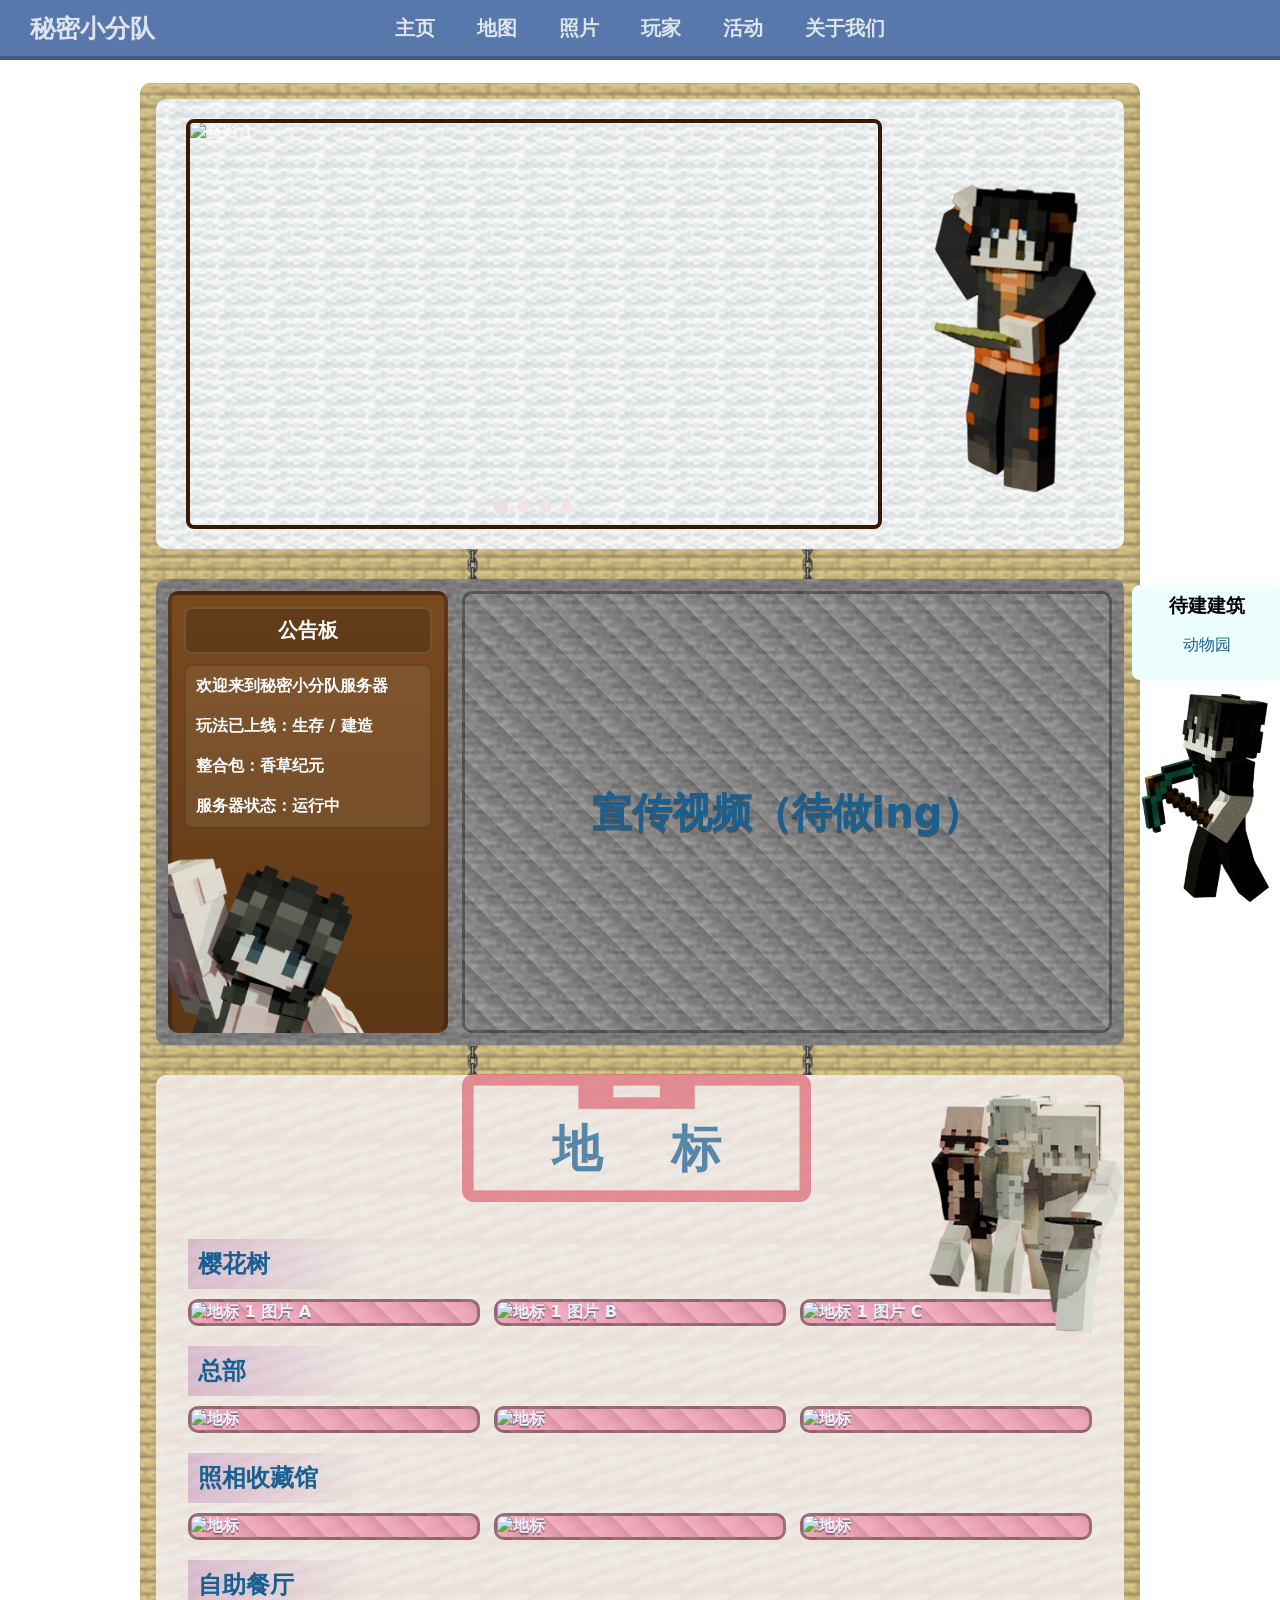
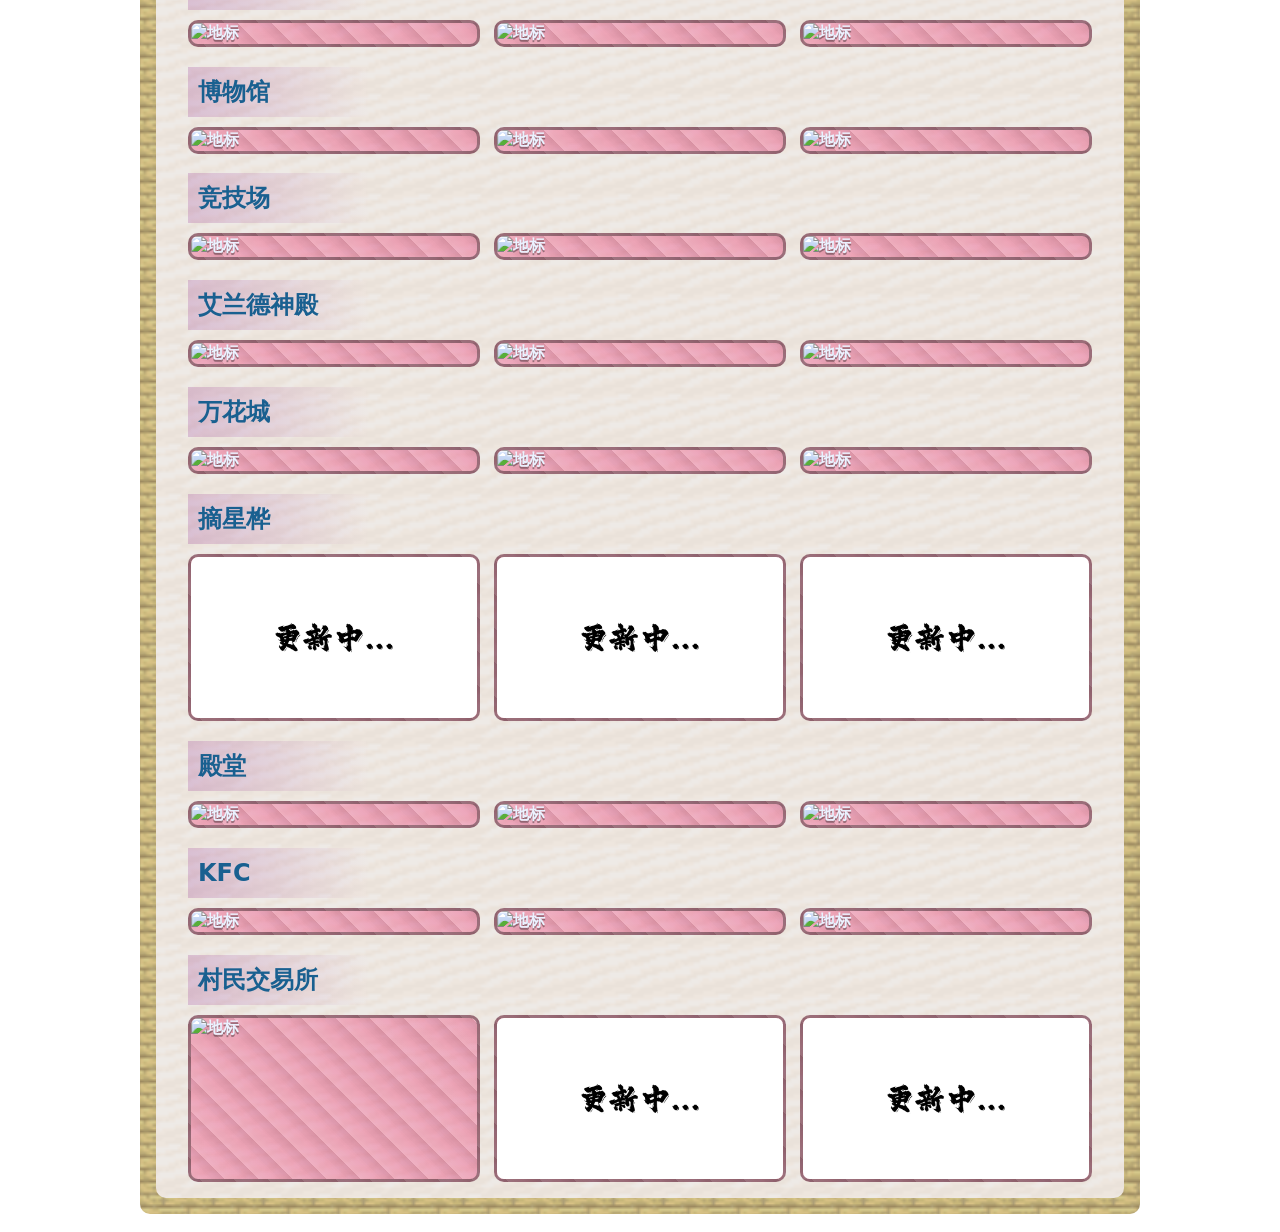
==== commit 1151805a: "地标更新" ====
--- a/index.html
+++ b/index.html
@@ -170,8 +170,8 @@
                         </div>
                         <div class="player-card-photos">
                             <img src="https://cdn.jsdelivr.net/gh/QiuYu722/mcmmxfd.github.io@main/image/Landmark/fight/jjc.webp" alt="地标" class="img-ph img-ph-3" loading="lazy">
-                            <img src="image/update.png" alt="地标" class="img-ph img-ph-3" loading="lazy">
-                            <img src="image/update.png" alt="地标" class="img-ph img-ph-3" loading="lazy">
+                            <img src="https://cdn.jsdelivr.net/gh/QiuYu722/mcmmxfd.github.io@main/image/Landmark/fight/jjc1.webp" alt="地标" class="img-ph img-ph-3" loading="lazy">
+                            <img src="https://cdn.jsdelivr.net/gh/QiuYu722/mcmmxfd.github.io@main/image/Landmark/fight/jjc2.webp" alt="地标" class="img-ph img-ph-3" loading="lazy">
                         </div>
                     </div>
 
@@ -191,9 +191,9 @@
                             <h2>万花城</h2>
                         </div>
                         <div class="player-card-photos">
-                            <img src="image/update.png" alt="地标" class="img-ph img-ph-3" loading="lazy">
-                            <img src="image/update.png" alt="地标" class="img-ph img-ph-3" loading="lazy">
-                            <img src="image/update.png" alt="地标" class="img-ph img-ph-3" loading="lazy">
+                            <img src="https://cdn.jsdelivr.net/gh/QiuYu722/mcmmxfd.github.io@main/image/Landmark/flower/h.webp" alt="地标" class="img-ph img-ph-3" loading="lazy">
+                            <img src="https://cdn.jsdelivr.net/gh/QiuYu722/mcmmxfd.github.io@main/image/Landmark/flower/h1.webp" alt="地标" class="img-ph img-ph-3" loading="lazy">
+                            <img src="https://cdn.jsdelivr.net/gh/QiuYu722/mcmmxfd.github.io@main/image/Landmark/flower/h2.webp" alt="地标" class="img-ph img-ph-3" loading="lazy">
                         </div>
                     </div>
 
@@ -213,9 +213,9 @@
                             <h2>殿堂</h2>
                         </div>
                         <div class="player-card-photos">
-                            <img src="image/update.png" alt="地标" class="img-ph img-ph-3" loading="lazy">
-                            <img src="image/update.png" alt="地标" class="img-ph img-ph-3" loading="lazy">
-                            <img src="image/update.png" alt="地标" class="img-ph img-ph-3" loading="lazy">
+                            <img src="https://cdn.jsdelivr.net/gh/QiuYu722/mcmmxfd.github.io@main/image/Landmark/diantang/dt.webp" alt="地标" class="img-ph img-ph-3" loading="lazy">
+                            <img src="https://cdn.jsdelivr.net/gh/QiuYu722/mcmmxfd.github.io@main/image/Landmark/diantang/dt1.webp" alt="地标" class="img-ph img-ph-3" loading="lazy">
+                            <img src="https://cdn.jsdelivr.net/gh/QiuYu722/mcmmxfd.github.io@main/image/Landmark/diantang/dt2.webp" alt="地标" class="img-ph img-ph-3" loading="lazy">
                         </div>
                     </div>
 
@@ -235,7 +235,7 @@
                             <h2>村民交易所</h2>
                         </div>
                         <div class="player-card-photos">
-                            <img src="image/update.png" alt="地标" class="img-ph img-ph-3" loading="lazy">
+                            <img src="https://cdn.jsdelivr.net/gh/QiuYu722/mcmmxfd.github.io@main/image/Landmark/trade/cm.webp" alt="地标" class="img-ph img-ph-3" loading="lazy">
                             <img src="image/update.png" alt="地标" class="img-ph img-ph-3" loading="lazy">
                             <img src="image/update.png" alt="地标" class="img-ph img-ph-3" loading="lazy">
                         </div>
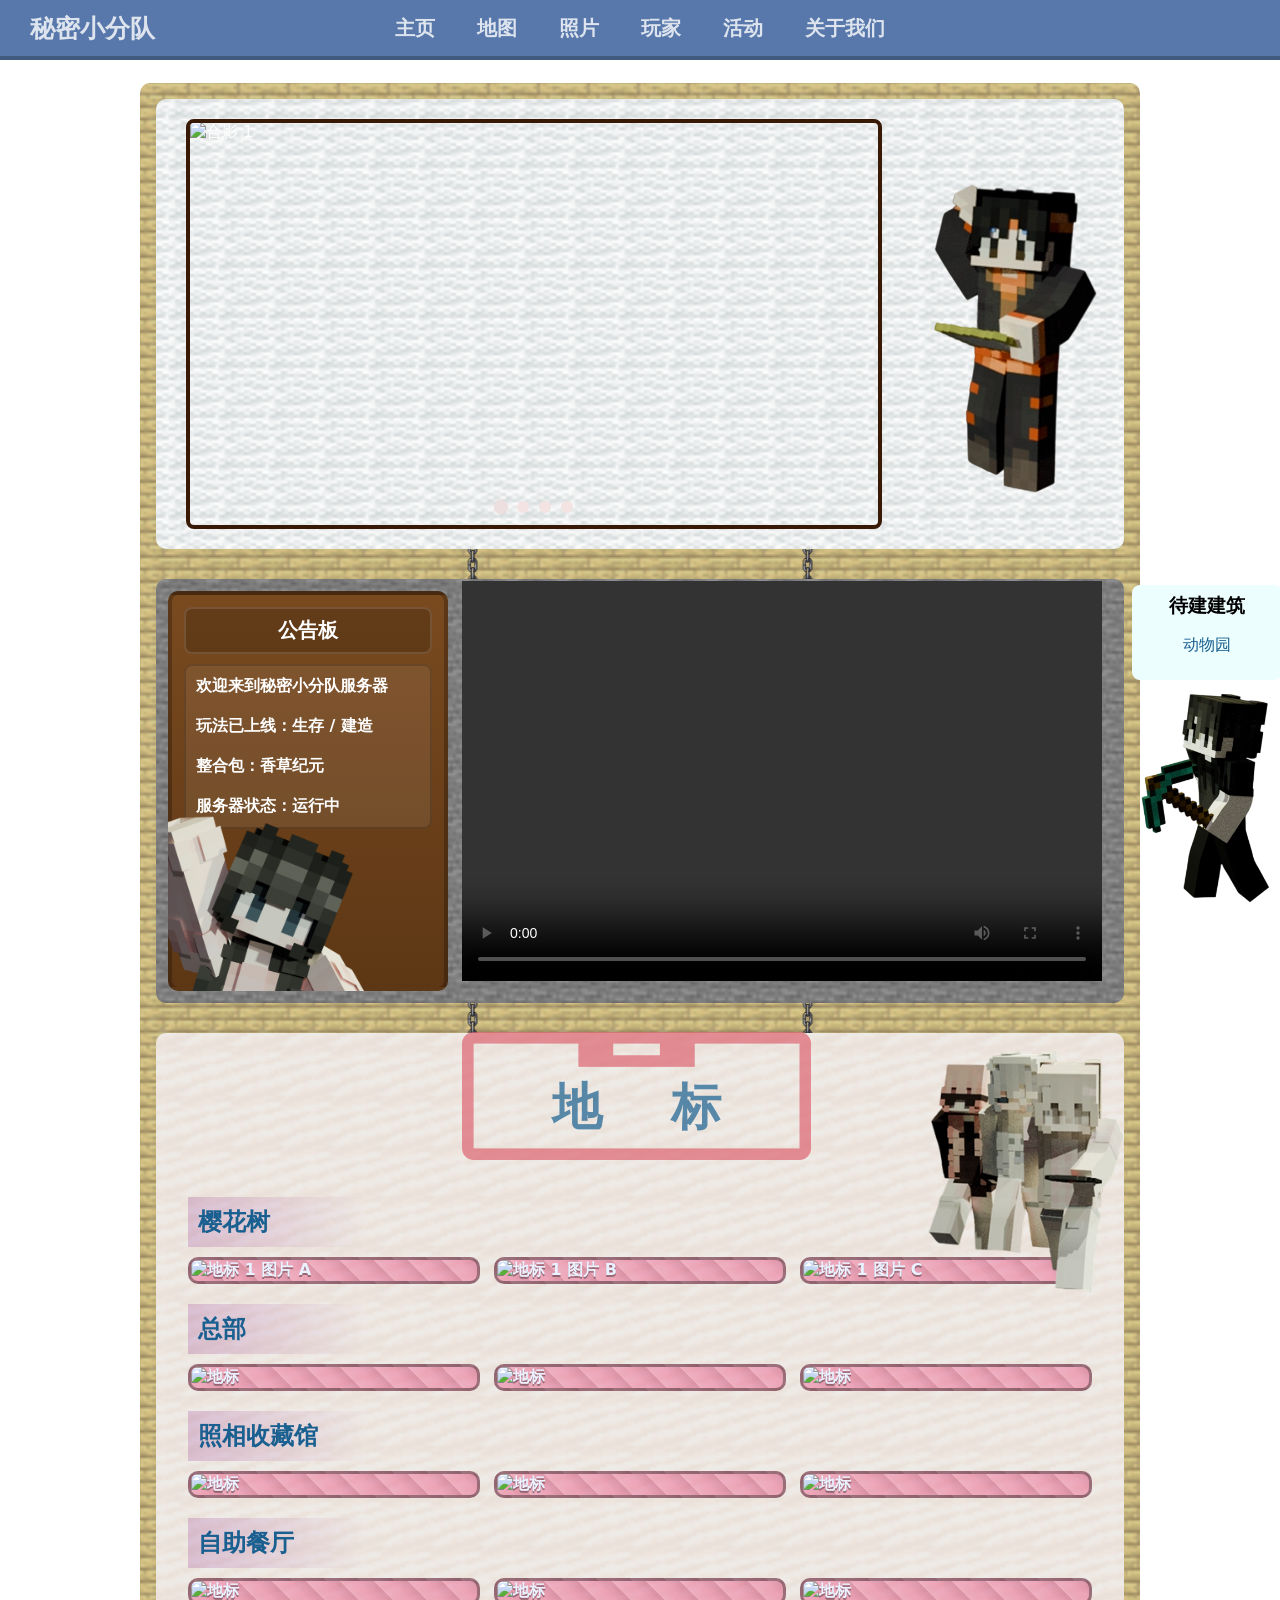
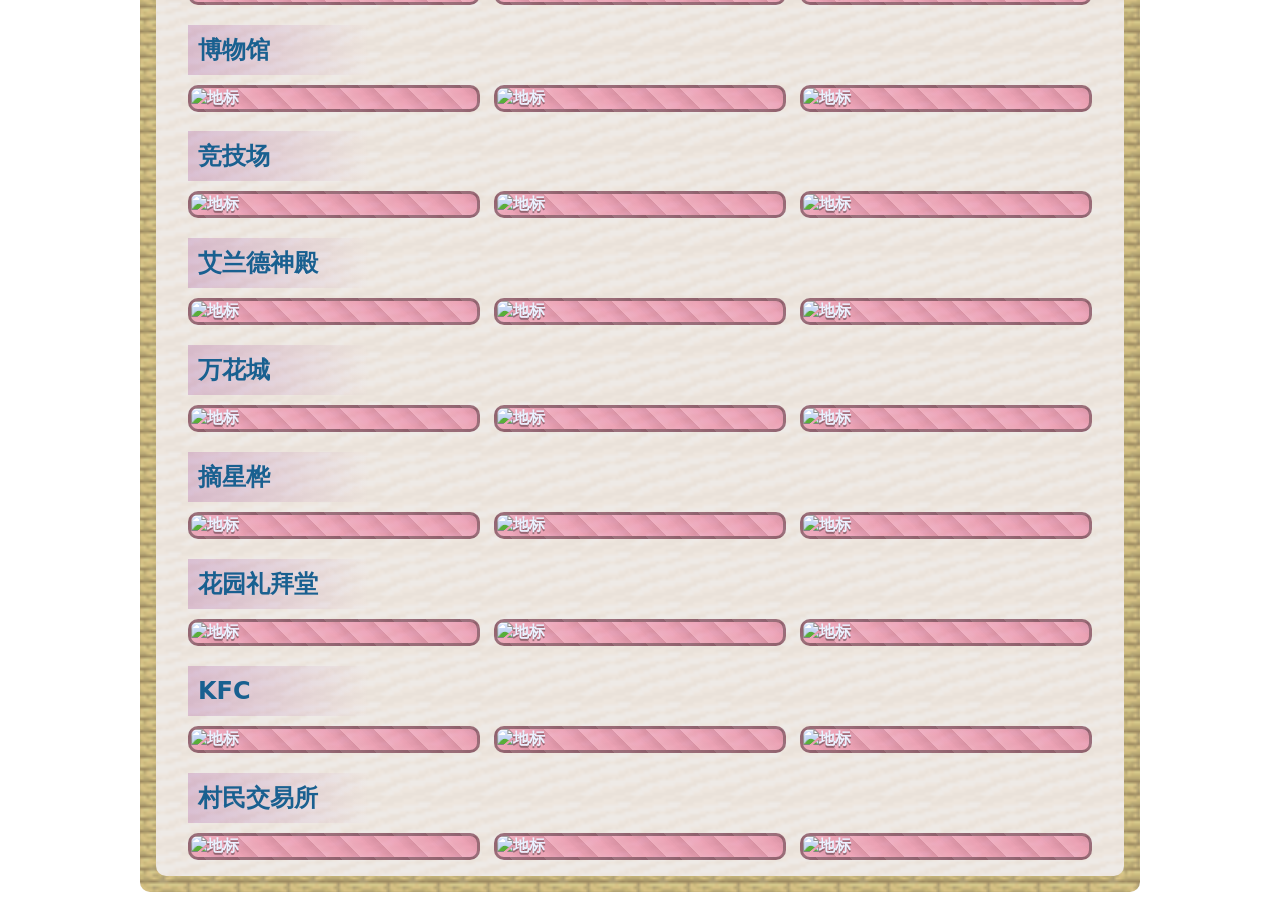
==== commit 6f4a9d1c: "updata" ====
--- a/index.html
+++ b/index.html
@@ -87,9 +87,7 @@
 
                     <div aria-label="图片展示占位块">
 
-                        <div class="img-ph" style="--ph-w: 640px; --ph-h: 442px; height: 442px;">
-                            <p style="font-size: 40px;">宣传视频（待做ing）</p>
-                        </div>
+                        <video src="image/video.mp4" controls style="width: 640px; height: 400px;margin-top: -10px;"></video>
                     </div>
                 </div>
             </div>
@@ -202,15 +200,15 @@
                             <h2>摘星桦</h2>
                         </div>
                         <div class="player-card-photos">
-                            <img src="image/update.png" alt="地标" class="img-ph img-ph-3" loading="lazy">
-                            <img src="image/update.png" alt="地标" class="img-ph img-ph-3" loading="lazy">
-                            <img src="image/update.png" alt="地标" class="img-ph img-ph-3" loading="lazy">
-                        </div>
-                    </div>
-
-                    <div class="player-card">
-                        <div class="player-card-id">
-                            <h2>殿堂</h2>
+                            <img src="https://cdn.jsdelivr.net/gh/QiuYu722/mcmmxfd.github.io@main/image/Landmark/Treehouse/sw.webp" alt="地标" class="img-ph img-ph-3" loading="lazy">
+                            <img src="https://cdn.jsdelivr.net/gh/QiuYu722/mcmmxfd.github.io@main/image/Landmark/Treehouse/sw1.webp" alt="地标" class="img-ph img-ph-3" loading="lazy">
+                            <img src="https://cdn.jsdelivr.net/gh/QiuYu722/mcmmxfd.github.io@main/image/Landmark/Treehouse/sw2.webp" alt="地标" class="img-ph img-ph-3" loading="lazy">
+                        </div>
+                    </div>
+
+                    <div class="player-card">
+                        <div class="player-card-id">
+                            <h2>花园礼拜堂</h2>
                         </div>
                         <div class="player-card-photos">
                             <img src="https://cdn.jsdelivr.net/gh/QiuYu722/mcmmxfd.github.io@main/image/Landmark/diantang/dt.webp" alt="地标" class="img-ph img-ph-3" loading="lazy">
@@ -236,8 +234,8 @@
                         </div>
                         <div class="player-card-photos">
                             <img src="https://cdn.jsdelivr.net/gh/QiuYu722/mcmmxfd.github.io@main/image/Landmark/trade/cm.webp" alt="地标" class="img-ph img-ph-3" loading="lazy">
-                            <img src="image/update.png" alt="地标" class="img-ph img-ph-3" loading="lazy">
-                            <img src="image/update.png" alt="地标" class="img-ph img-ph-3" loading="lazy">
+                            <img src="https://cdn.jsdelivr.net/gh/QiuYu722/mcmmxfd.github.io@main/image/Landmark/trade/cm1.webp" alt="地标" class="img-ph img-ph-3" loading="lazy">
+                            <img src="https://cdn.jsdelivr.net/gh/QiuYu722/mcmmxfd.github.io@main/image/Landmark/trade/cm2.webp" alt="地标" class="img-ph img-ph-3" loading="lazy">
                         </div>
                     </div>
 
--- a/style.css
+++ b/style.css
@@ -434,7 +434,7 @@
   border-radius: 10px;
   background: linear-gradient(#7a4a1f, #5d3715);
   padding: 12px;
-  height: 442px;
+  height: 400px;
   position: relative; /* 便于内部图片左下角定位 */
 }
 
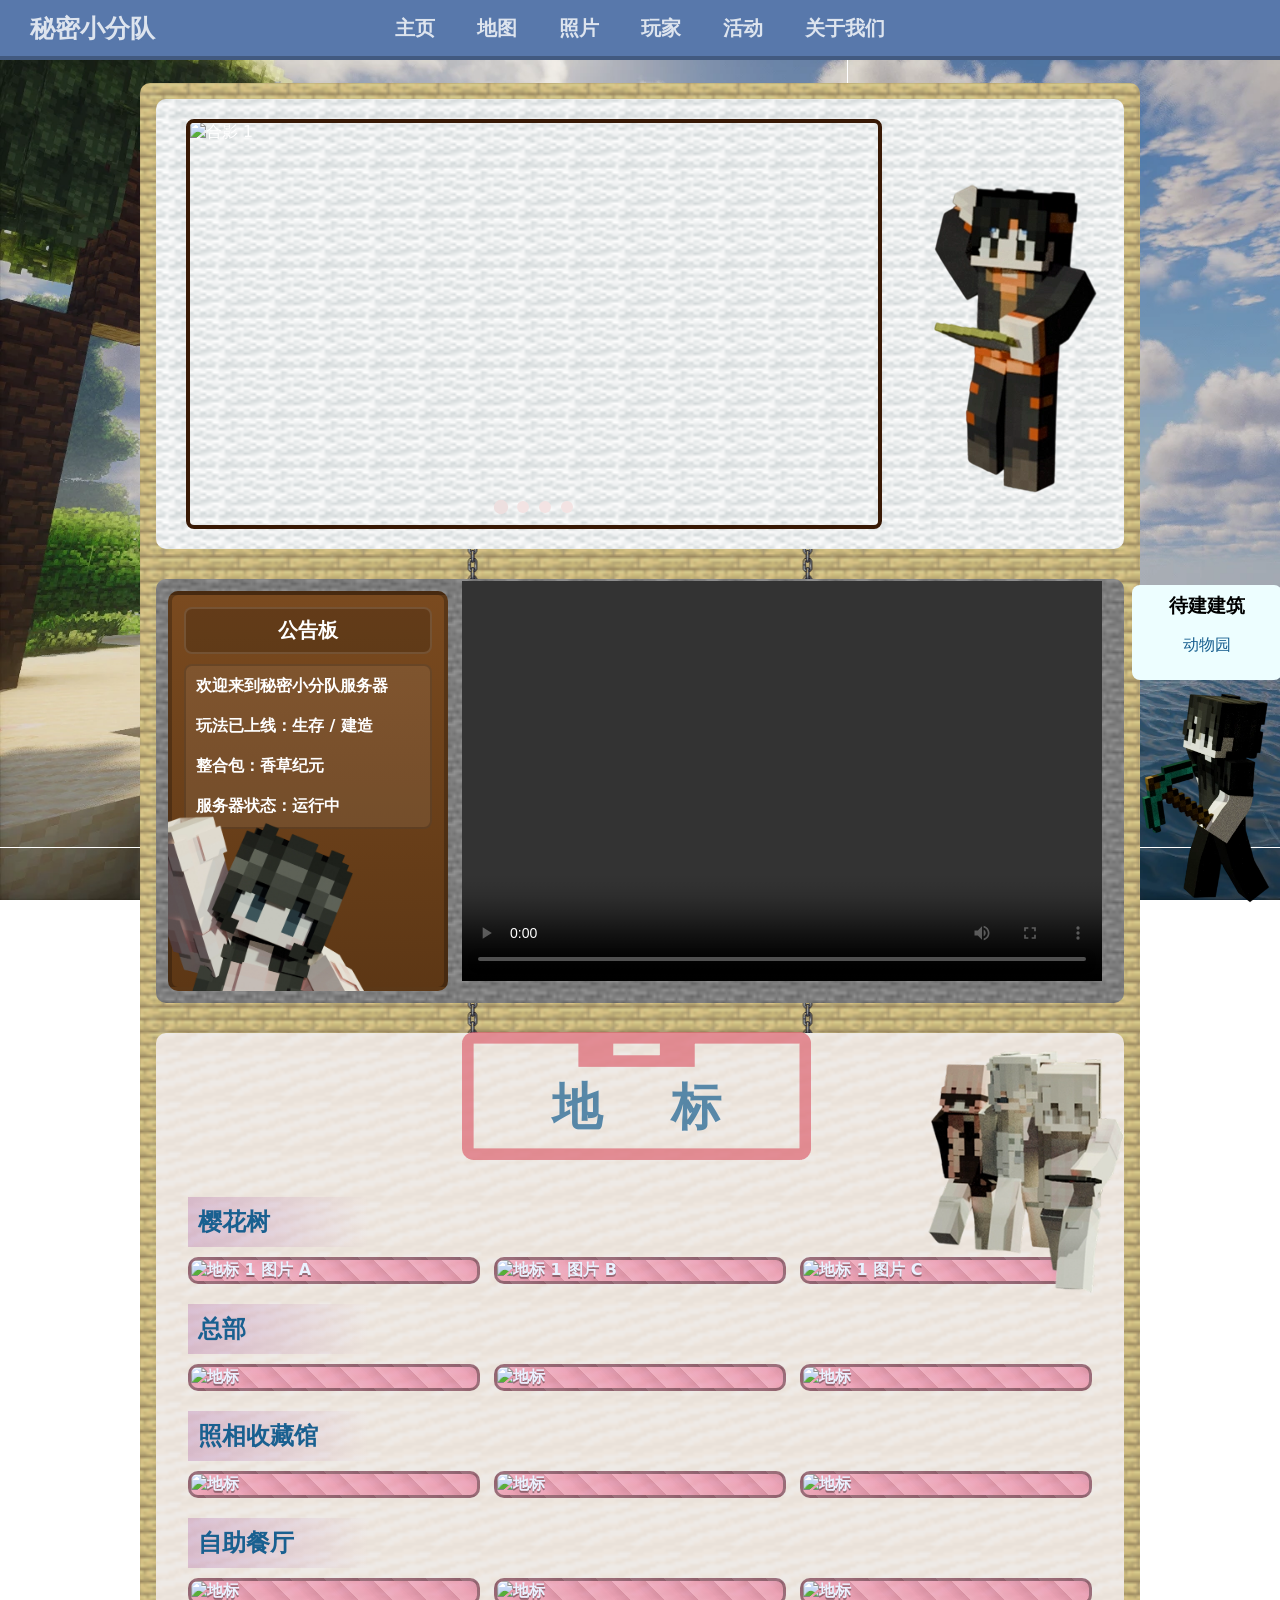
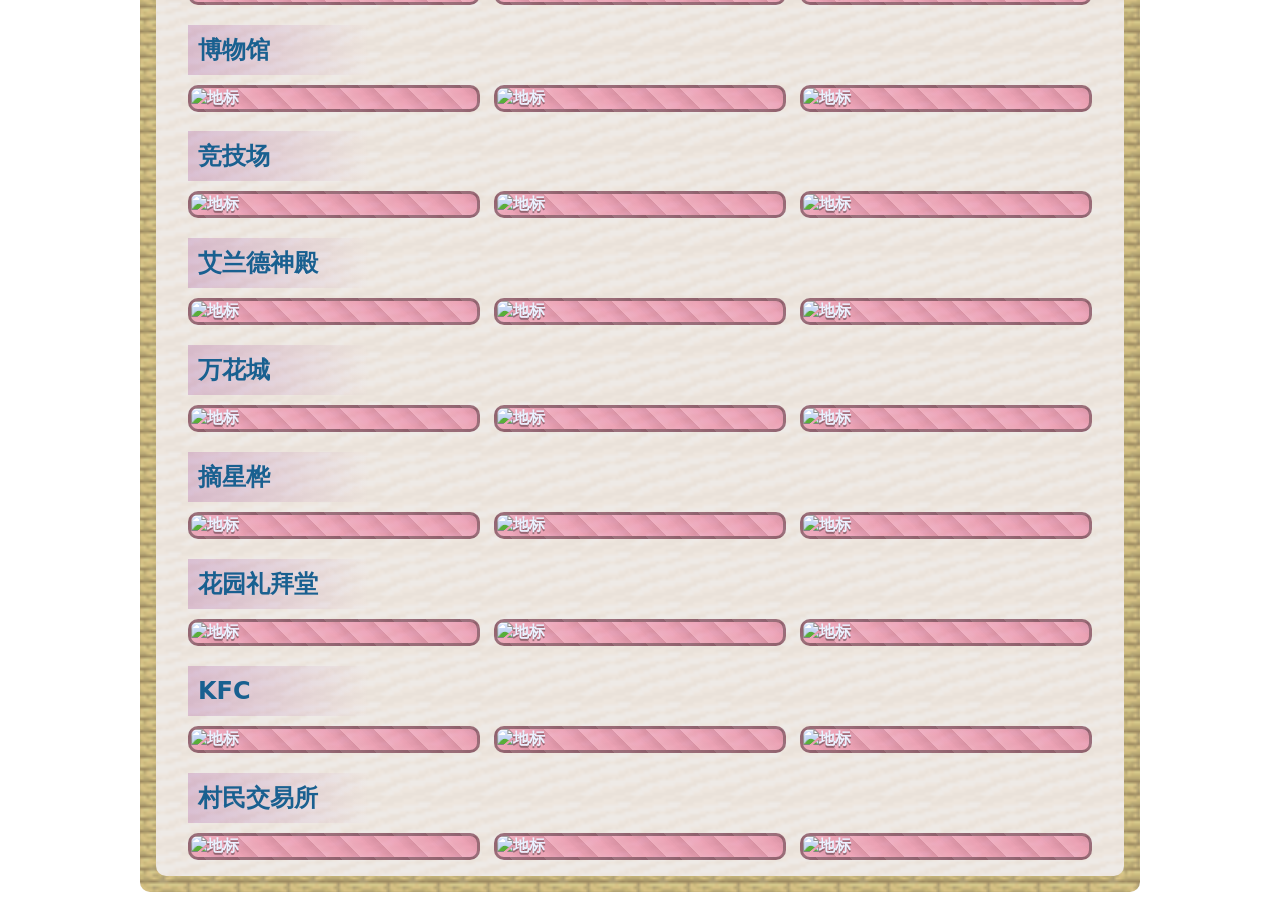
==== commit 0fee416b: "Update index.html" ====
--- a/index.html
+++ b/index.html
@@ -4,7 +4,7 @@
 <head>
     <meta charset="UTF-8">
     <meta name="viewport" content="width=device-width, initial-scale=1.0">
-    <title>秘密小分队 - 照片</title>
+    <title>秘密小分队 - 主页</title>
     <link rel="stylesheet" href="style.css">
 </head>
 
--- a/style.css
+++ b/style.css
@@ -22,7 +22,7 @@
   width: 100%;
   height: 100%;
   z-index: -1;
-  background-image: url("image/index/background.jpg");
+  background-image: url("image/index/background.webp");
   background-repeat: no-repeat;
   background-attachment: fixed;
   background-size: cover;
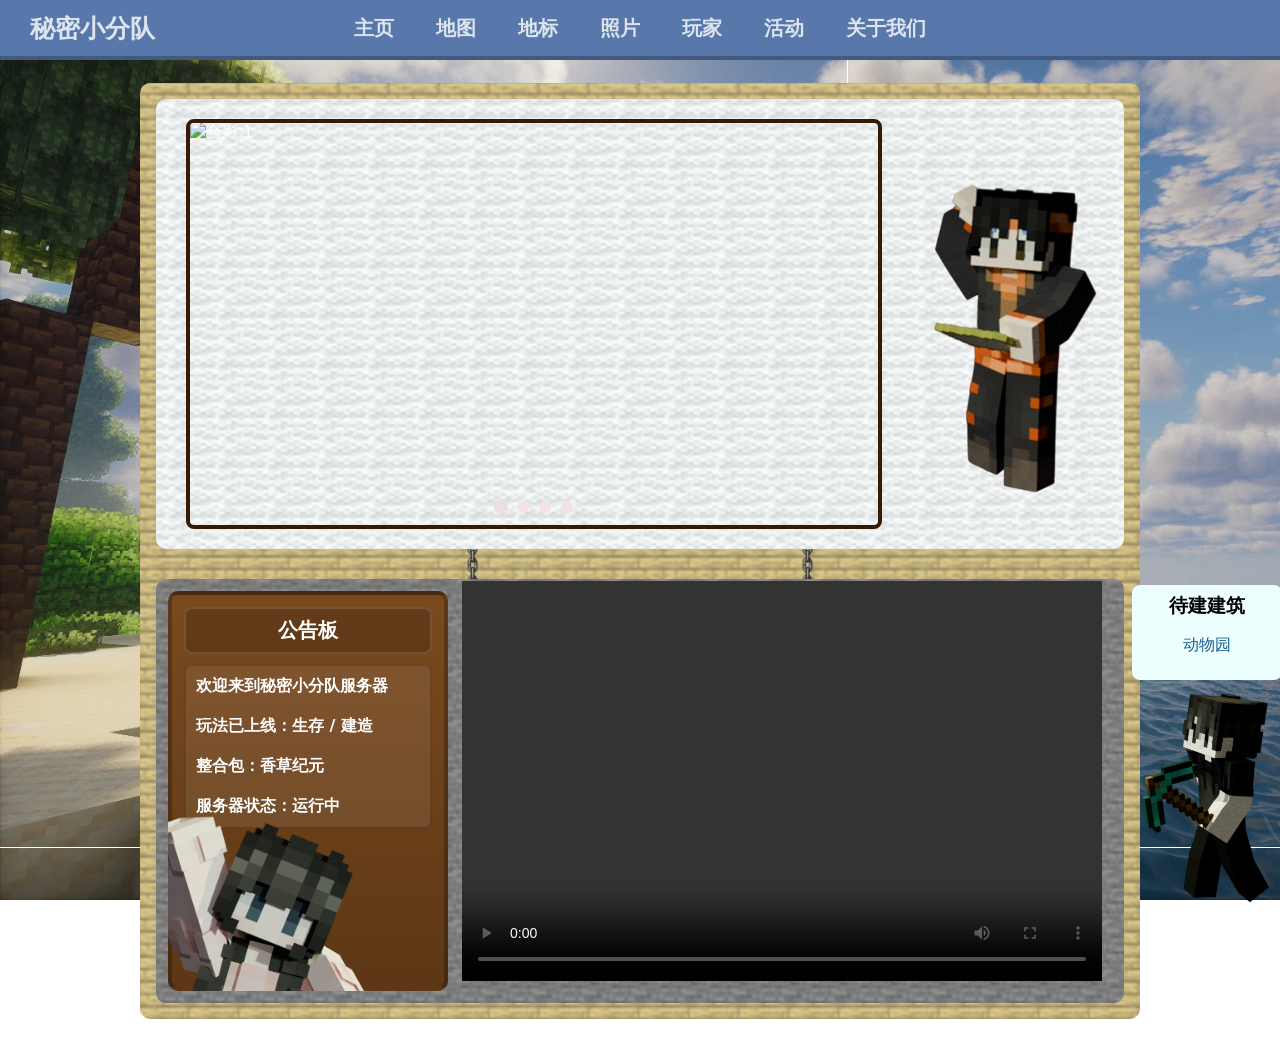
==== commit 54e76808: "更新" ====
--- a/index.html
+++ b/index.html
@@ -15,6 +15,7 @@
             <ul>
                 <li><a href="index.html" class="nav-link">主页</a></li>
                 <li><a href="map.html" class="nav-link">地图</a></li>
+                <li><a href="landmark.html" class="nav-link">地标</a></li>
                 <li><a href="picture.html" class="nav-link">照片</a></li>
                 <li><a href="user.html" class="nav-link">玩家</a></li>
                 <li><a href="activity.html" class="nav-link">活动</a></li>
@@ -92,155 +93,18 @@
                 </div>
             </div>
 
-            <div class="container-hr">
+            <!-- <div class="container-hr">
                 <div></div>
                 <img src="image/index/iron.png">
                 <div></div>
                 <img src="image/index/iron.png">
                 <div></div>
-            </div>
+            </div> -->
 
             <!-- 第三板块：三个名字各自三张照片 -->
-            <div class="mc-panel photo-panel-3">
-                <div class="location-title">
-                    <p>地&nbsp&nbsp&nbsp&nbsp标</p>
-                </div>
-                <img src="image/index/location.png" alt="位置图标" class="location-photo">
-                <div id="playerCards" class="player-cards">
-                    <div class="player-card">
-                        <div class="player-card-id">
-                            <h2>樱花树</h2>
-                        </div>
-                        <div class="player-card-photos">
-                            <img src="https://cdn.jsdelivr.net/gh/QiuYu722/mcmmxfd.github.io@main/image/Landmark/CherryBlossom/yhs.webp" alt="地标 1 图片 A" class="img-ph img-ph-3" loading="lazy">
-                            <img src="https://cdn.jsdelivr.net/gh/QiuYu722/mcmmxfd.github.io@main/image/Landmark/CherryBlossom/yhs1.webp" alt="地标 1 图片 B" class="img-ph img-ph-3" loading="lazy">
-                            <img src="https://cdn.jsdelivr.net/gh/QiuYu722/mcmmxfd.github.io@main/image/Landmark/CherryBlossom/yhs2.webp" alt="地标 1 图片 C" class="img-ph img-ph-3" loading="lazy">
-                        </div>
-                    </div>
-
-                    <div class="player-card">
-                        <div class="player-card-id">
-                            <h2>总部</h2>
-                        </div>
-                        <div class="player-card-photos">
-                            <img src="https://cdn.jsdelivr.net/gh/QiuYu722/mcmmxfd.github.io@main/image/Landmark/Headquarters/zb1.webp" alt="地标" class="img-ph img-ph-3" loading="lazy">
-                            <img src="https://cdn.jsdelivr.net/gh/QiuYu722/mcmmxfd.github.io@main/image/Landmark/Headquarters/zb2.webp" alt="地标" class="img-ph img-ph-3" loading="lazy">
-                            <img src="https://cdn.jsdelivr.net/gh/QiuYu722/mcmmxfd.github.io@main/image/Landmark/Headquarters/zb3.webp" alt="地标" class="img-ph img-ph-3" loading="lazy">
-                        </div>
-                    </div>
-
-                    <div class="player-card">
-                        <div class="player-card-id">
-                            <h2>照相收藏馆</h2>
-                        </div>
-                        <div class="player-card-photos">
-                            <img src="https://cdn.jsdelivr.net/gh/QiuYu722/mcmmxfd.github.io@main/image/Landmark/camera/zxg2.webp" alt="地标" class="img-ph img-ph-3" loading="lazy">
-                            <img src="https://cdn.jsdelivr.net/gh/QiuYu722/mcmmxfd.github.io@main/image/Landmark/camera/zxg1.webp" alt="地标" class="img-ph img-ph-3" loading="lazy">
-                            <img src="https://cdn.jsdelivr.net/gh/QiuYu722/mcmmxfd.github.io@main/image/Landmark/camera/zxg.webp" alt="地标" class="img-ph img-ph-3" loading="lazy">
-                        </div>
-                    </div>
-
-                    <div class="player-card">
-                        <div class="player-card-id">
-                            <h2>自助餐厅</h2>
-                        </div>
-                        <div class="player-card-photos">
-                            <img src="https://cdn.jsdelivr.net/gh/QiuYu722/mcmmxfd.github.io@main/image/Landmark/restaurant/ct.webp" alt="地标" class="img-ph img-ph-3" loading="lazy">
-                            <img src="https://cdn.jsdelivr.net/gh/QiuYu722/mcmmxfd.github.io@main/image/Landmark/restaurant/ct1.webp" alt="地标" class="img-ph img-ph-3" loading="lazy">
-                            <img src="https://cdn.jsdelivr.net/gh/QiuYu722/mcmmxfd.github.io@main/image/Landmark/restaurant/ct2.webp" alt="地标" class="img-ph img-ph-3" loading="lazy">
-                        </div>
-                    </div>
-
-                    <div class="player-card">
-                        <div class="player-card-id">
-                            <h2>博物馆</h2>
-                        </div>
-                        <div class="player-card-photos">
-                            <img src="https://cdn.jsdelivr.net/gh/QiuYu722/mcmmxfd.github.io@main/image/Landmark/museum/bwg.webp" alt="地标" class="img-ph img-ph-3" loading="lazy">
-                            <img src="https://cdn.jsdelivr.net/gh/QiuYu722/mcmmxfd.github.io@main/image/Landmark/museum/bwg1.webp" alt="地标" class="img-ph img-ph-3" loading="lazy">
-                            <img src="https://cdn.jsdelivr.net/gh/QiuYu722/mcmmxfd.github.io@main/image/Landmark/museum/bwg2.webp" alt="地标" class="img-ph img-ph-3" loading="lazy">
-                        </div>
-                    </div>
-
-                    <div class="player-card">
-                        <div class="player-card-id">
-                            <h2>竞技场</h2>
-                        </div>
-                        <div class="player-card-photos">
-                            <img src="https://cdn.jsdelivr.net/gh/QiuYu722/mcmmxfd.github.io@main/image/Landmark/fight/jjc.webp" alt="地标" class="img-ph img-ph-3" loading="lazy">
-                            <img src="https://cdn.jsdelivr.net/gh/QiuYu722/mcmmxfd.github.io@main/image/Landmark/fight/jjc1.webp" alt="地标" class="img-ph img-ph-3" loading="lazy">
-                            <img src="https://cdn.jsdelivr.net/gh/QiuYu722/mcmmxfd.github.io@main/image/Landmark/fight/jjc2.webp" alt="地标" class="img-ph img-ph-3" loading="lazy">
-                        </div>
-                    </div>
-
-                    <div class="player-card">
-                        <div class="player-card-id">
-                            <h2>艾兰德神殿</h2>
-                        </div>
-                        <div class="player-card-photos">
-                            <img src="https://cdn.jsdelivr.net/gh/QiuYu722/mcmmxfd.github.io@main/image/Landmark/temple/sd.webp" alt="地标" class="img-ph img-ph-3" loading="lazy">
-                            <img src="https://cdn.jsdelivr.net/gh/QiuYu722/mcmmxfd.github.io@main/image/Landmark/temple/sd2.webp" alt="地标" class="img-ph img-ph-3" loading="lazy">
-                            <img src="https://cdn.jsdelivr.net/gh/QiuYu722/mcmmxfd.github.io@main/image/Landmark/temple/sd1.webp" alt="地标" class="img-ph img-ph-3" loading="lazy">
-                        </div>
-                    </div>
-                    
-                    <div class="player-card">
-                        <div class="player-card-id">
-                            <h2>万花城</h2>
-                        </div>
-                        <div class="player-card-photos">
-                            <img src="https://cdn.jsdelivr.net/gh/QiuYu722/mcmmxfd.github.io@main/image/Landmark/flower/h.webp" alt="地标" class="img-ph img-ph-3" loading="lazy">
-                            <img src="https://cdn.jsdelivr.net/gh/QiuYu722/mcmmxfd.github.io@main/image/Landmark/flower/h1.webp" alt="地标" class="img-ph img-ph-3" loading="lazy">
-                            <img src="https://cdn.jsdelivr.net/gh/QiuYu722/mcmmxfd.github.io@main/image/Landmark/flower/h2.webp" alt="地标" class="img-ph img-ph-3" loading="lazy">
-                        </div>
-                    </div>
-
-                    <div class="player-card">
-                        <div class="player-card-id">
-                            <h2>摘星桦</h2>
-                        </div>
-                        <div class="player-card-photos">
-                            <img src="https://cdn.jsdelivr.net/gh/QiuYu722/mcmmxfd.github.io@main/image/Landmark/Treehouse/sw.webp" alt="地标" class="img-ph img-ph-3" loading="lazy">
-                            <img src="https://cdn.jsdelivr.net/gh/QiuYu722/mcmmxfd.github.io@main/image/Landmark/Treehouse/sw1.webp" alt="地标" class="img-ph img-ph-3" loading="lazy">
-                            <img src="https://cdn.jsdelivr.net/gh/QiuYu722/mcmmxfd.github.io@main/image/Landmark/Treehouse/sw2.webp" alt="地标" class="img-ph img-ph-3" loading="lazy">
-                        </div>
-                    </div>
-
-                    <div class="player-card">
-                        <div class="player-card-id">
-                            <h2>花园礼拜堂</h2>
-                        </div>
-                        <div class="player-card-photos">
-                            <img src="https://cdn.jsdelivr.net/gh/QiuYu722/mcmmxfd.github.io@main/image/Landmark/diantang/dt.webp" alt="地标" class="img-ph img-ph-3" loading="lazy">
-                            <img src="https://cdn.jsdelivr.net/gh/QiuYu722/mcmmxfd.github.io@main/image/Landmark/diantang/dt1.webp" alt="地标" class="img-ph img-ph-3" loading="lazy">
-                            <img src="https://cdn.jsdelivr.net/gh/QiuYu722/mcmmxfd.github.io@main/image/Landmark/diantang/dt2.webp" alt="地标" class="img-ph img-ph-3" loading="lazy">
-                        </div>
-                    </div>
-
-                    <div class="player-card">
-                        <div class="player-card-id">
-                            <h2>KFC</h2>
-                        </div>
-                        <div class="player-card-photos">
-                            <img src="https://cdn.jsdelivr.net/gh/QiuYu722/mcmmxfd.github.io@main/image/Landmark/kfc/kfc.webp" alt="地标" class="img-ph img-ph-3" loading="lazy">
-                            <img src="https://cdn.jsdelivr.net/gh/QiuYu722/mcmmxfd.github.io@main/image/Landmark/kfc/kfc1.webp" alt="地标" class="img-ph img-ph-3" loading="lazy">
-                            <img src="https://cdn.jsdelivr.net/gh/QiuYu722/mcmmxfd.github.io@main/image/Landmark/kfc/kfc2.webp" alt="地标" class="img-ph img-ph-3" loading="lazy">
-                        </div>
-                    </div>
-
-                    <div class="player-card">
-                        <div class="player-card-id">
-                            <h2>村民交易所</h2>
-                        </div>
-                        <div class="player-card-photos">
-                            <img src="https://cdn.jsdelivr.net/gh/QiuYu722/mcmmxfd.github.io@main/image/Landmark/trade/cm.webp" alt="地标" class="img-ph img-ph-3" loading="lazy">
-                            <img src="https://cdn.jsdelivr.net/gh/QiuYu722/mcmmxfd.github.io@main/image/Landmark/trade/cm1.webp" alt="地标" class="img-ph img-ph-3" loading="lazy">
-                            <img src="https://cdn.jsdelivr.net/gh/QiuYu722/mcmmxfd.github.io@main/image/Landmark/trade/cm2.webp" alt="地标" class="img-ph img-ph-3" loading="lazy">
-                        </div>
-                    </div>
-
-                </div>
-            </div>
+            <!-- <div class="mc-panel photo-panel-3">
+                
+            </div> -->
         </section>
     </main>
 
--- a/style.css
+++ b/style.css
@@ -518,7 +518,7 @@
 
 .photo-panel-3 p {
   text-align: center;
-  line-height: 3;
+  line-height: 2;
   font-size: 50px;
   font-weight: 950;
   margin: 0px;
@@ -531,11 +531,6 @@
   top: -17px;
   right: 20px;
   width: 349px;
-  height: 128px;
-  background-image: url("image/index/gsp.png");
-  background-repeat: no-repeat;
-  background-size: cover;
-  opacity: 0.7;
 }
 
 /* 位置图标图片 */
@@ -612,6 +607,29 @@
   width: 18px;
   height: 18px;
   accent-color: #2f8f2f;
+}
+
+/* 地标导航链接区 */
+.landmark-nav {
+  width: 600px;
+  margin: 0 auto;
+  border: none;
+  box-shadow: none;
+  text-align: center;
+}
+
+.landmark-link {
+  display: inline-block;
+  color: #87ceeb;
+  font-size: 1.17em;
+  font-weight: 700;
+  text-decoration: none;
+  margin: 0 0.5em;
+  transition: color 0.2s ease;
+}
+
+.landmark-link:hover {
+  color: #5bb5e0;
 }
 
 /* 玩家卡片容器 */
@@ -1176,3 +1194,30 @@
   margin-left: 0;
   border: 2px solid #cab88f;
 }
+
+/* ========================================
+   回到顶部按钮样式
+   ======================================== */
+
+.back-to-top {
+  position: fixed;
+  bottom: 30px;
+  right: 30px;
+  width: 48px;
+  height: 48px;
+  border-radius: 50%;
+  background: #ffffff;
+  border: 2px solid rgba(0, 0, 0, 0.15);
+  color: #333;
+  font-size: 12px;
+  font-weight: 700;
+  cursor: pointer;
+  z-index: 999;
+  box-shadow: 0 2px 8px rgba(0, 0, 0, 0.15);
+  transition: transform 0.3s ease;
+}
+
+.back-to-top:hover {
+  transform: scale(1.1);
+  box-shadow: 0 4px 12px rgba(0, 0, 0, 0.25);
+}
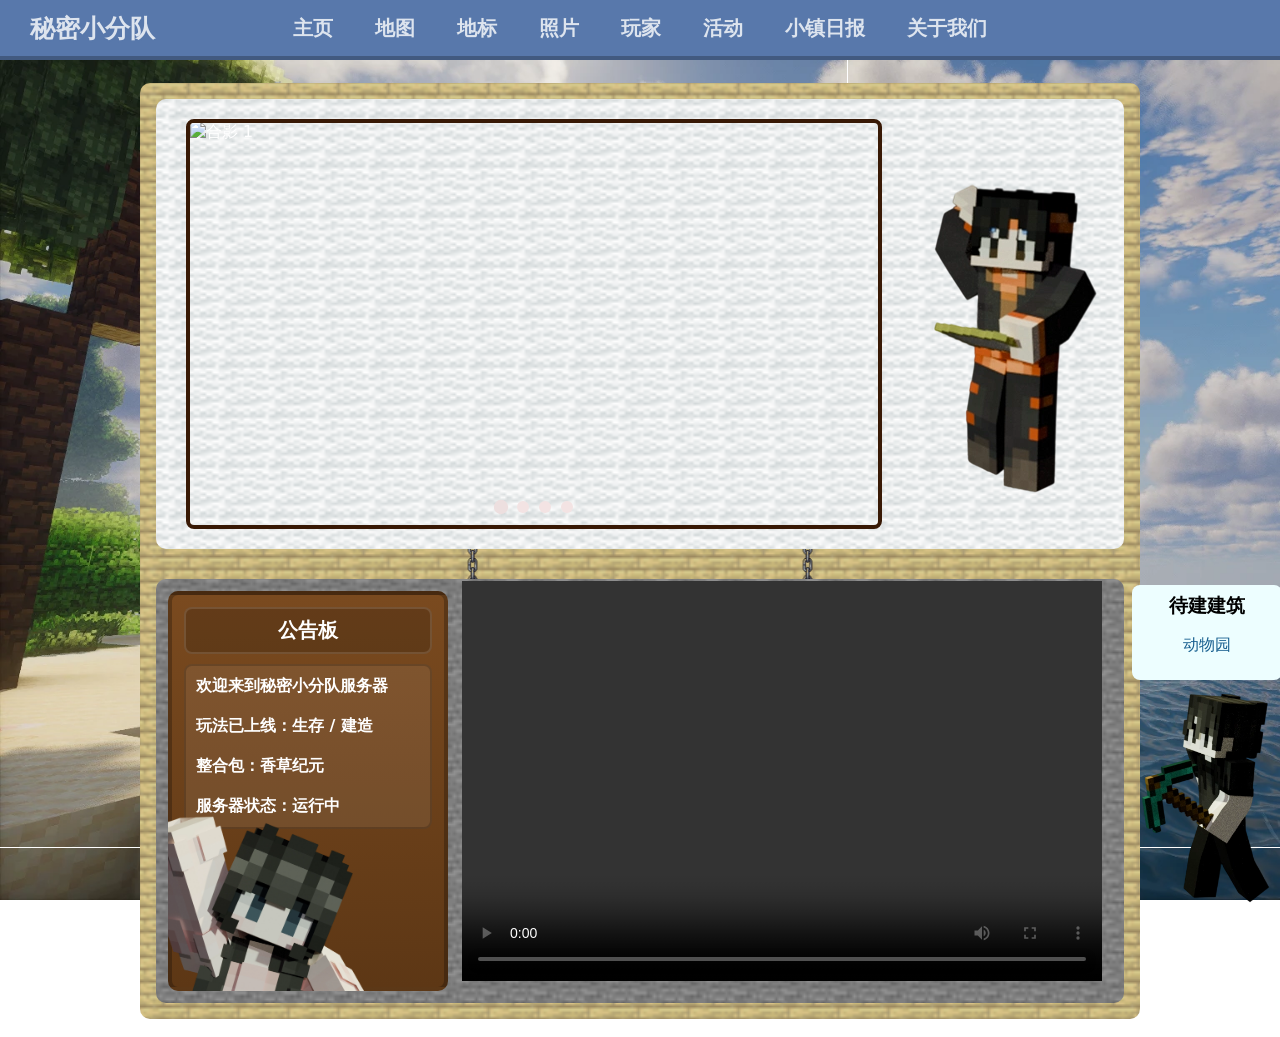
==== commit 6cbd7a01: "report" ====
--- a/index.html
+++ b/index.html
@@ -19,6 +19,7 @@
                 <li><a href="picture.html" class="nav-link">照片</a></li>
                 <li><a href="user.html" class="nav-link">玩家</a></li>
                 <li><a href="activity.html" class="nav-link">活动</a></li>
+                <li><a href="report.html" class="nav-link">小镇日报</a></li>
                 <li><a href="about.html" class="nav-link">关于我们</a></li>
             </ul>
         </nav>
--- a/style.css
+++ b/style.css
@@ -956,6 +956,42 @@
   background-color: rgba(233, 30, 99, 0.35);
 }
 
+/* 小镇日报页面样式（report.html 使用） */
+.report-title {
+  margin: 0 0 14px;
+  text-align: center;
+  font-size: 32px;
+  font-weight: 900;
+  color: #000;
+}
+
+.report-item {
+  display: flex;
+  flex-direction: column;
+  align-items: center;
+}
+
+/* 日报图片使用原始尺寸，仅限制不超出格子 */
+.report-item .wall-photo {
+  width: auto;
+  height: auto;
+  max-width: 100%;
+  object-fit: unset;
+  background-color: transparent;
+}
+
+.report-item .wall-photo.clickable:hover {
+  transform: scale(1.1);
+}
+
+.report-caption {
+  margin: 8px 0 0;
+  font-size: 16px;
+  font-weight: 700;
+  color: #000;
+  text-align: center;
+}
+
 /* 图片网格布局（第二版块中使用，已内联在 HTML 中） */
 .image-grid {
   display: grid;
@@ -1133,66 +1169,6 @@
 .user-photo-item-img.clickable:hover {
   transform: scale(1.03);
   box-shadow: 0 4px 12px rgba(0, 0, 0, 0.3);
-}
-
-/* ========================================
-   关于我们页面样式（about.html 使用）
-   ======================================== */
-
-.about-container {
-  width: 950px;
-  height: 610px;
-  background-image: url('image/avator/book.png');
-  background-repeat: no-repeat;
-  background-size: cover;
-  margin: 80px auto 0;
-  display: flex;
-  align-items: flex-start;
-  padding-top: 50px;
-}
-
-.book-left {
-  margin-left: 80px;
-  flex: 1;
-}
-
-.book-left-content {
-  width: 360px;
-  height: 200px;
-  text-align: center;
-}
-
-.book-left-avatars {
-  display: flex;
-  flex-wrap: wrap;
-  width: 350px;
-  gap: 10px;
-}
-
-.book-left-avatars img {
-  width: 50px;
-  height: 50px;
-}
-
-.book-right {
-  margin-left: 30px;
-  flex: 1;
-  width: 300px;
-}
-
-.book-right h3 {
-  margin: 0;
-  color: #f1af16;
-}
-
-.book-right p {
-  margin: 10px 0 0 0;
-}
-
-.book-right hr {
-  width: 80%;
-  margin-left: 0;
-  border: 2px solid #cab88f;
 }
 
 /* ========================================
@@ -1221,3 +1197,64 @@
   transform: scale(1.1);
   box-shadow: 0 4px 12px rgba(0, 0, 0, 0.25);
 }
+/* ========================================
+   介绍
+   ======================================== */
+.about{
+  display: flex;
+  align-items: center;
+  justify-content: center;
+  margin-top: 80px;
+}
+
+.about-carousel {
+  width: 60%;
+  max-width: 1200px;
+  display: flex;
+  align-items: center;
+  justify-content: center;
+}
+
+.about-image-wrapper {
+  position: relative;
+  width: 100%;
+}
+
+.about-image {
+  width: 100%;
+  height: auto;
+  display: none;
+}
+
+.about-image.active {
+  display: block;
+}
+
+.about-prev,
+.about-next {
+  position: absolute;
+  bottom: 7%;
+  padding: 8px 16px;
+  background: transparent;
+  color: #000000;
+  border: none;
+  border-radius: 6px;
+  cursor: pointer;
+  font-weight: 700;
+  font-size: 20px;
+  transition: color 0.3s ease;
+  z-index: 10;
+}
+
+.about-prev:hover,
+.about-next:hover {
+  color: #553e2a;
+}
+
+.about-prev {
+  left: 8%;
+}
+
+.about-next {
+  right: 8%;
+}
